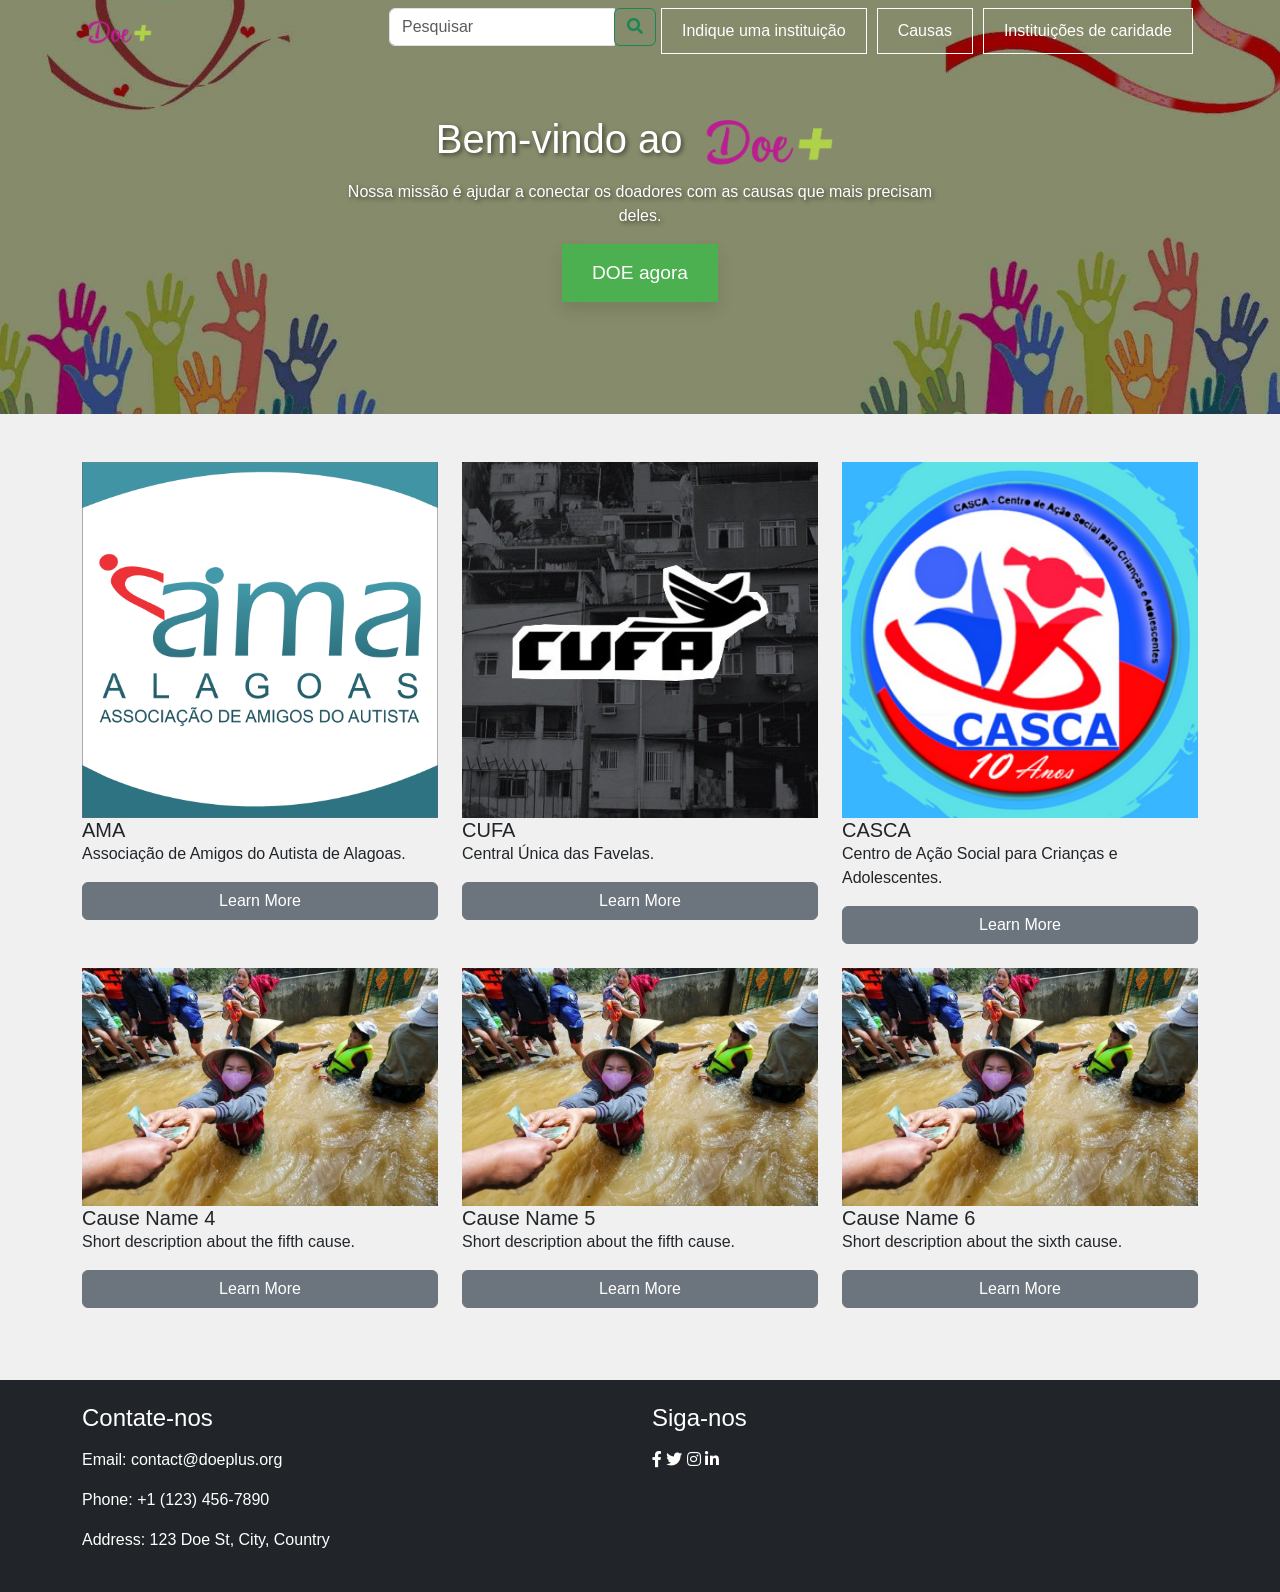
==== index.html @ ec22176f "changes navbar transparente, mudanças no ritmo que o site segue." ====
<!DOCTYPE html>
<html lang="en">
<head>
    <meta charset="UTF-8">
    <meta name="viewport" content="width=device-width, initial-scale=1.0">
    <title>Doe+</title>
    <link href="https://cdn.jsdelivr.net/npm/bootstrap@5.1.0/dist/css/bootstrap.min.css" rel="stylesheet">
    <link rel="stylesheet" href="https://cdnjs.cloudflare.com/ajax/libs/font-awesome/5.15.3/css/all.min.css">
    <link rel="stylesheet" href="styles/index.css">
</head>
<body>

<!-- Header and Navigation -->
<nav class="navbar navbar-expand-lg navbar-dark bg-dark">
    <div class="container">
        <a class="navbar-brand" href="index.html">
            <img src="media/logo.png" alt="Doe+ Logo" height="30">
        </a>
	   <div class="d-flex">
            <form class="form-inline my-2 my-lg-0" action="{% url 'search' %}" method="GET">
                <div class="input-group">
                    <input class="form-control" type="search" name="q" placeholder="Pesquisar" aria-label="Pesquisar">
                    <div class="input-group-append">
                        <button class="btn btn-outline-success" type="submit">
                            <i class="fas fa-search"></i> 
                        </button>
                    </div>
                </div>
            </form>

            <a class="nav-btn" href="indicacao.html">Indique uma instituição</a>
            <a class="nav-btn" href="causa - social.html">Causas</a>
            <a class="nav-btn" href="insituicoes.html">Instituições de caridade</a>
        </div>
    </div>
</nav>

<!-- Banner Section -->
<div class="banner container-fluid">
    <div class="row h-100 align-items-center">
        <div class="col-lg-6 mx-auto text-center">
            <h1>Bem-vindo ao <img src="media/logo.png" alt="Doe+ Logo" height="60"></h1>
            <p>Nossa missão é ajudar a conectar os doadores com as causas que mais precisam deles.</p>
            <button onclick="window.location.href='formulario.html'" class="donate-btn">DOE agora</button>
        </div>
    </div>
</div>

<!-- Causes Section -->
<div class="container my-5">
    <div class="row">
        <!-- First Row of Cards -->

        <!-- First Card -->
        <div class="col-lg-4 mb-4">
            <div class="card-img-top">
                <img src="logo - instituições/AMA_Logo.png" class="card-img-top" alt="Cause Image 1">
                <div class="card-body card-description">
                    <h5 class="card-title">AMA</h5>
                    <p class="card-text">Associação de Amigos do Autista de Alagoas.</p>
                    <a href="AMA.html" class="btn btn-secondary">Learn More</a>
                </div>
            </div>
        </div>
        

        <!-- Second Card -->
        <div class="col-lg-4 mb-4">
            <div class="card-img-top">
                <img src="logo - instituições/CUFA_Logo(2).jpg" class="card-img-top" alt="Logo Central Única das Favelas">
                <div class="card-body card-description">
                    <h5 class="card-title">CUFA</h5>
                    <p class="card-text"> 
                        Central Única das Favelas.
                    </p>
                    <a href="CUFA.html" class="btn btn-secondary">Learn More</a>
                </div>
            </div>
        </div>

        <!-- Third Card -->
        <div class="col-lg-4 mb-4">
            <div class="card-img-top">
                <img src="logo - instituições/CASCA_logo.png" class="card-img-top" alt="Cause Image 3">
                <div class="card-body card-description">
                    <h5 class="card-title">CASCA</h5>
                    <p class="card-text">
                        Centro de Ação Social para Crianças e Adolescentes.
                    </p>
                    <a href="CASCA.html" class="btn btn-secondary">Learn More</a>
                </div>
            </div>
        </div>

        <!-- Second Row of Cards -->

        <!-- Fourth Card -->
        <div class="col-lg-4 mb-4">
            <div class="card-img-top">
                <img src="media/cause.jpg" class="card-img-top" alt="Cause Image 4">
                <div class="card-body card-description">
                    <h5 class="card-title">Cause Name 4</h5>
                    <p class="card-text">Short description about the fifth cause.</p>
                    <a href="AMA" class="btn btn-secondary">Learn More</a>
                </div>
            </div>
        </div>

        <!-- Fifth Card -->
        <div class="col-lg-4 mb-4">
            <div class="card-img-top">
                <img src="media/cause.jpg" class="card-img-top" alt="Cause Image 5">
                <div class="card-body card-description">
                    <h5 class="card-title">Cause Name 5</h5>
                    <p class="card-text">Short description about the fifth cause.</p>
                    <a href="#" class="btn btn-secondary">Learn More</a>
                </div>
            </div>
        </div>

        <!-- Sixth Card -->
        <div class="col-lg-4 mb-4">
            <div class="card-img-top">
                <img src="media/cause.jpg" class="card-img-top" alt="Cause Image 6">
                <div class="card-body card-description">
                    <h5 class="card-title">Cause Name 6</h5>
                    <p class="card-text">Short description about the sixth cause.</p>
                    <a href="#" class="btn btn-secondary">Learn More</a>
                </div>
            </div>
        </div>

    </div>
</div>
<footer class="footer bg-dark text-white py-4">
    <div class="container">
        <div class="row">
            <!-- Contact Info -->
            <div class="col-md-6">
                <h4>Contate-nos</h4>
                <p>Email: contact@doeplus.org</p>
                <p>Phone: +1 (123) 456-7890</p>
                <p>Address: 123 Doe St, City, Country</p>
            </div>

            <!-- Social Media Links -->
            <div class="col-md-6">
                <h4>Siga-nos</h4>
                <a href="#" class="text-white mr-3"><i class="fab fa-facebook-f"></i></a>
                <a href="#" class="text-white mr-3"><i class="fab fa-twitter"></i></a>
                <a href="#" class="text-white mr-3"><i class="fab fa-instagram"></i></a>
                <a href="#" class="text-white"><i class="fab fa-linkedin-in"></i></a>
            </div>
        </div>
    </div>
</footer>
<script src="https://cdn.jsdelivr.net/npm/bootstrap@5.1.0/dist/js/bootstrap.bundle.min.js"></script>
</body>
</html>
---- styles/index.css ----
body {
    font-family: 'Arial', sans-serif;
    margin: 0;
    padding: 0;
    padding - top: 80px ; 
    background-color: #f0f0f0;
}
.navbar {
    position: fixed;
    width: 100%;
    z-index: 1000;
    background-color: transparent !important;
    transition: background-color 0.5s ease;
    margin-bottom: 0px;
}
.navbar.scrolled {
    background-color: rgba(0, 0, 0, 0.7) !important;
}

/* Estilização do formulário de pesquisa */
.custom-search-form {
    display: flex;
    align-items: center;
    margin-right: 15px; /* Espaço à direita para ajustar a posição na barra de navegação */
}
.custom-search-input {
    /* Estilo para o campo de entrada de pesquisa */
    width: 200px; /* Largura personalizada */
    padding: 10px; /* Espaçamento interno personalizado */
    border: 1px solid #ccc; /* Borda personalizada */
    border-radius: 5px 0 0 5px; /* Cantos arredondados no lado esquerdo */
}
.custom-search-button {
    /* Estilo para o botão de pesquisa */
    background-color: #007bff; /* Cor de fundo personalizada */
    color: white; /* Cor do texto personalizada */
    border: none;
    border-radius: 0 5px 5px 0; /* Cantos arredondados no lado direito */
    padding: 10px 15px; /* Espaçamento interno personalizado */
    cursor: pointer;
}
/* Ícone de pesquisa */
.custom-search-button i {
    margin-right: 5px; /* Espaço à direita do ícone */
}

.banner {
    background: url('../media/banner2.jpg') no-repeat center center;
    background-size: cover;
    height: 46vh;
    color: white;
    text-shadow: 2px 2px 4px rgba(0, 0, 0, 0.5);
    position: relative; /* Adicione isso para ajustar o posicionamento do banner */
    z-index: 0; /* Certifique-se de que o banner esteja por trás da navbar */
}

/* Aplique margem superior negativa para que o banner fique sob a barra de navegação */

.nav-btn {
    color: white;
    padding: 10px 20px;
    margin: 0 5px;
    border: 1px solid white;
    text-decoration: none;
    transition: 0.3s;
}
.nav-btn:hover {
    background-color: white;
    color: black;
}

.card {
    height: 470px; /* or whatever height you want */
    display: flex;
    flex-direction: column;
}
.card-body {
    flex: 1; 
    display: flex;
    flex-direction: column;
    justify-content: space-between; /* This will ensure that content inside doesn't get squashed and remains spaced out */
}
.card-description {
    max-height: 150px; /* Altura máxima para a descrição */
    overflow: hidden; /* Oculta o texto que ultrapassar a altura máxima */
}

.card {
    box-shadow: 0 4px 8px 0 rgba(0, 0, 0, 0.2);
    transition: 0.3s;
}
.card:hover {
    box-shadow: 0 8px 16px 0 rgba(0, 0, 0, 0.4);
}
.card-img-top{
    max-width: 100%; 
    height: auto;
}

.donate-btn {
    /*background-color: #f44336;*/  /* red */
    background-color: #4CAF50;	/* green */
    /*background-color: #007BFF;*/ /* blue */
    /*background-color: #FFC107;*/ /* yellow */
    /*background-color: #9C27B0;*/ /* purple */
    color: white;
    padding: 15px 30px;  /* Slightly bigger than other buttons */
    font-size: 1.2rem;  /* Bigger font size */
    border: none;
    box-shadow: 0 8px 15px rgba(0, 0, 0, 0.1);  /* subtle shadow to give depth */
    transition: all 0.3s;  /* smooth transition for hover effects */
}

.donate-btn:hover {
    /*background-color: #d32f2f;*/  /* red */
    background-color: #087f23; /* green */
    /*background-color: #0056b3;*/ /* blue */
    /*background-color: #b28704;*/ /* yellow */
    /*background-color: #6a007c;*/ /* purle */
    transform: scale(1.05);  /* slightly enlarge the button */
    box-shadow: 0 12px 20px rgba(0, 0, 0, 0.2);  /* increased shadow on hover for more depth */
}

.donate-btn:focus {
    outline: none;
}

.footer {
    position: relative;
    width: 100%;
    bottom: 0;
}

.footer h4 {
    font-size: 1.5rem;
    margin-bottom: 1rem;
}

.footer a:hover {
    text-decoration: none;
    opacity: 0.7;
}
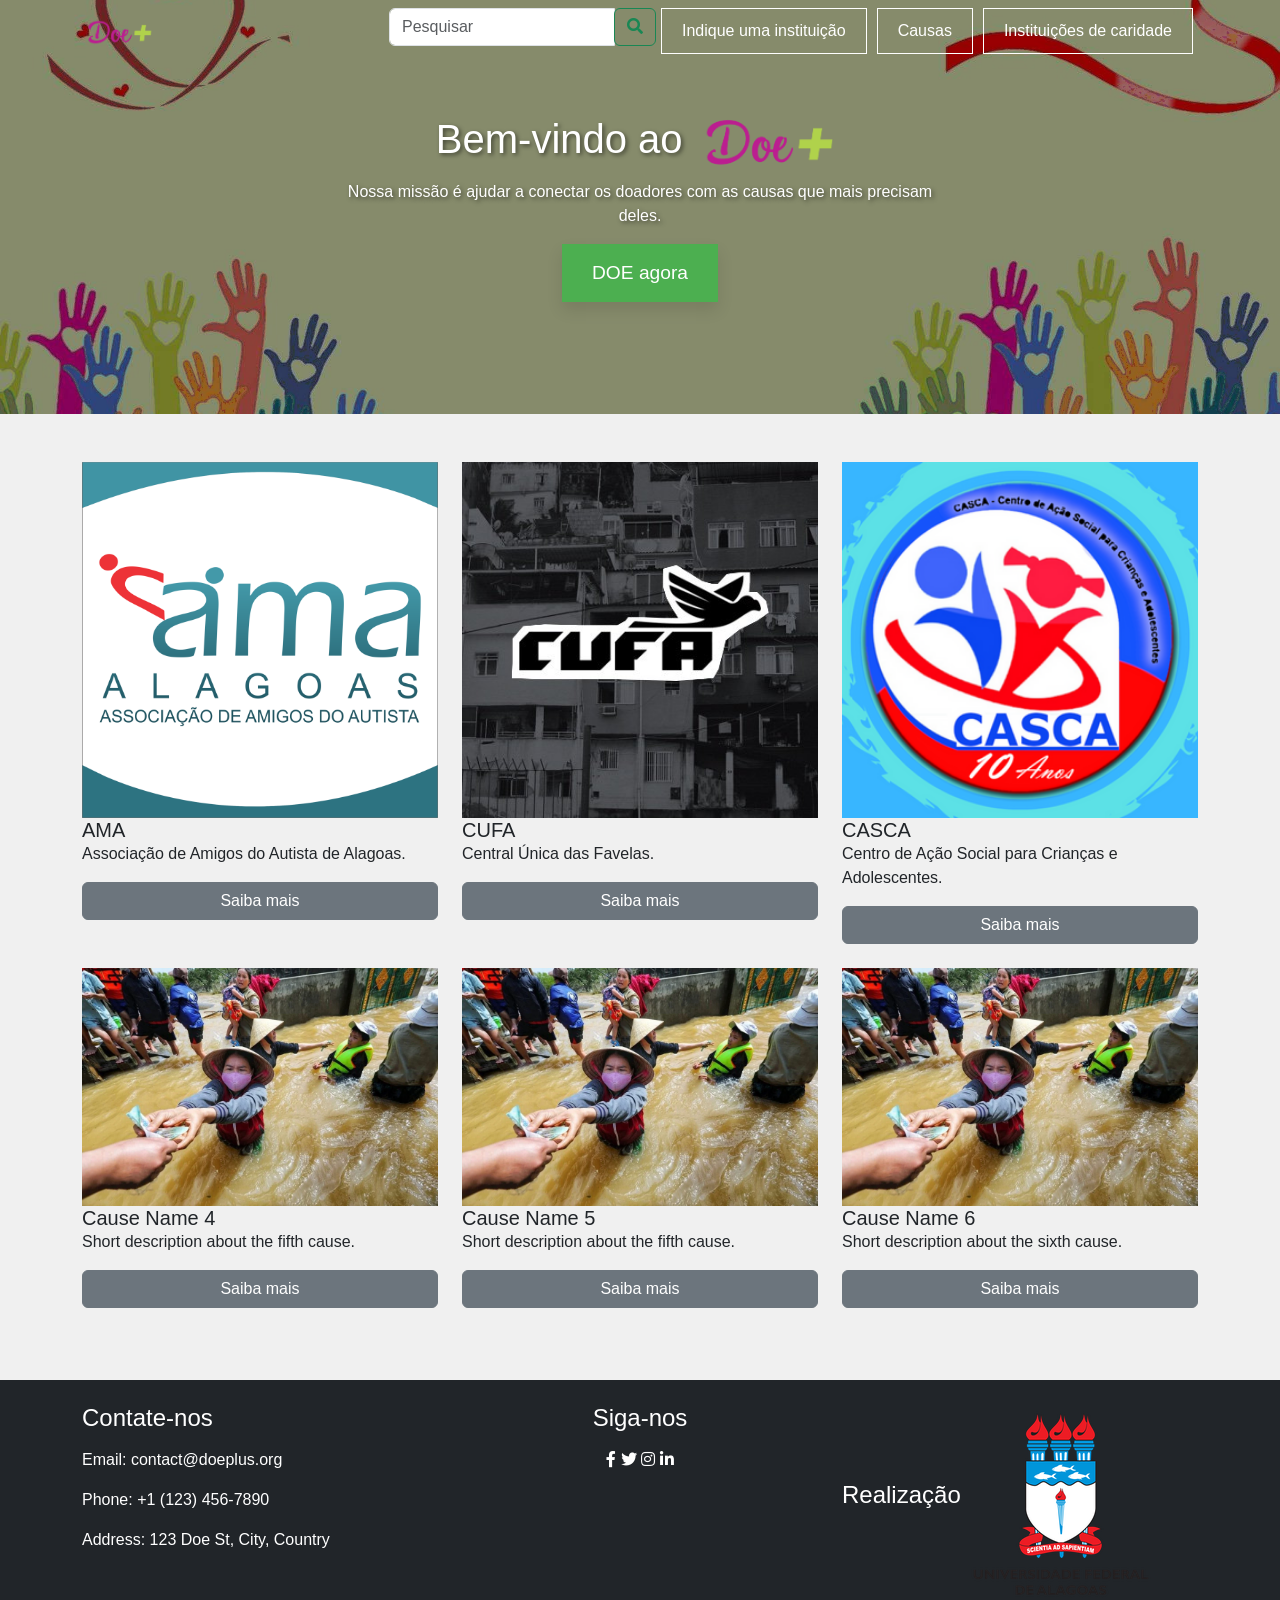
==== commit 80c86007: "add Instituição que corrobora para a crença das doações adicionadas. Footer adicionado em todas as p" ====
--- a/index.html
+++ b/index.html
@@ -5,8 +5,8 @@
     <meta name="viewport" content="width=device-width, initial-scale=1.0">
     <title>Doe+</title>
     <link href="https://cdn.jsdelivr.net/npm/bootstrap@5.1.0/dist/css/bootstrap.min.css" rel="stylesheet">
-    <link rel="stylesheet" href="https://cdnjs.cloudflare.com/ajax/libs/font-awesome/5.15.3/css/all.min.css">
-    <link rel="stylesheet" href="styles/index.css">
+    <link href="https://cdnjs.cloudflare.com/ajax/libs/font-awesome/5.15.3/css/all.min.css" rel="stylesheet" >
+    <link href="styles/index.css" rel="stylesheet">
 </head>
 <body>
 
@@ -54,11 +54,11 @@
         <!-- First Card -->
         <div class="col-lg-4 mb-4">
             <div class="card-img-top">
-                <img src="logo - instituições/AMA_Logo.png" class="card-img-top" alt="Cause Image 1">
+                <img src="logo - instituições/AMA_Logo.png" class="card-img-top" alt="Logo Associação de Amigos do Autista de Alagoas">
                 <div class="card-body card-description">
                     <h5 class="card-title">AMA</h5>
                     <p class="card-text">Associação de Amigos do Autista de Alagoas.</p>
-                    <a href="AMA.html" class="btn btn-secondary">Learn More</a>
+                    <a href="AMA.html" class="btn btn-secondary">Saiba mais</a>
                 </div>
             </div>
         </div>
@@ -73,7 +73,7 @@
                     <p class="card-text"> 
                         Central Única das Favelas.
                     </p>
-                    <a href="CUFA.html" class="btn btn-secondary">Learn More</a>
+                    <a href="CUFA.html" class="btn btn-secondary">Saiba mais</a>
                 </div>
             </div>
         </div>
@@ -81,13 +81,13 @@
         <!-- Third Card -->
         <div class="col-lg-4 mb-4">
             <div class="card-img-top">
-                <img src="logo - instituições/CASCA_logo.png" class="card-img-top" alt="Cause Image 3">
+                <img src="logo - instituições/CASCA_logo.png" class="card-img-top" alt="Logo do projeto social CASCA ">
                 <div class="card-body card-description">
                     <h5 class="card-title">CASCA</h5>
                     <p class="card-text">
                         Centro de Ação Social para Crianças e Adolescentes.
                     </p>
-                    <a href="CASCA.html" class="btn btn-secondary">Learn More</a>
+                    <a href="CASCA.html" class="btn btn-secondary">Saiba mais</a>
                 </div>
             </div>
         </div>
@@ -101,7 +101,7 @@
                 <div class="card-body card-description">
                     <h5 class="card-title">Cause Name 4</h5>
                     <p class="card-text">Short description about the fifth cause.</p>
-                    <a href="AMA" class="btn btn-secondary">Learn More</a>
+                    <a href="AMA" class="btn btn-secondary">Saiba mais</a>
                 </div>
             </div>
         </div>
@@ -113,7 +113,7 @@
                 <div class="card-body card-description">
                     <h5 class="card-title">Cause Name 5</h5>
                     <p class="card-text">Short description about the fifth cause.</p>
-                    <a href="#" class="btn btn-secondary">Learn More</a>
+                    <a href="#" class="btn btn-secondary">Saiba mais</a>
                 </div>
             </div>
         </div>
@@ -125,7 +125,7 @@
                 <div class="card-body card-description">
                     <h5 class="card-title">Cause Name 6</h5>
                     <p class="card-text">Short description about the sixth cause.</p>
-                    <a href="#" class="btn btn-secondary">Learn More</a>
+                    <a href="#" class="btn btn-secondary">Saiba mais</a>
                 </div>
             </div>
         </div>
@@ -136,7 +136,7 @@
     <div class="container">
         <div class="row">
             <!-- Contact Info -->
-            <div class="col-md-6">
+            <div class="col-md-4">
                 <h4>Contate-nos</h4>
                 <p>Email: contact@doeplus.org</p>
                 <p>Phone: +1 (123) 456-7890</p>
@@ -144,14 +144,20 @@
             </div>
 
             <!-- Social Media Links -->
-            <div class="col-md-6">
+            <div class="col-md-4 text-center">
                 <h4>Siga-nos</h4>
                 <a href="#" class="text-white mr-3"><i class="fab fa-facebook-f"></i></a>
                 <a href="#" class="text-white mr-3"><i class="fab fa-twitter"></i></a>
                 <a href="#" class="text-white mr-3"><i class="fab fa-instagram"></i></a>
                 <a href="#" class="text-white"><i class="fab fa-linkedin-in"></i></a>
             </div>
-        </div>
+            <div class="col-md-2 d-flex align-items-center">
+                <h4>Realização</h4>
+                <a href="https://ufal.br/" target="_blank" class="d-flex align-items-center">
+                    <img src="logo - instituições/logo - ufal.png" alt="Logo Confidencialidade">
+                </a>
+            </div>        
+        </div>  
     </div>
 </footer>
 <script src="https://cdn.jsdelivr.net/npm/bootstrap@5.1.0/dist/js/bootstrap.bundle.min.js"></script>
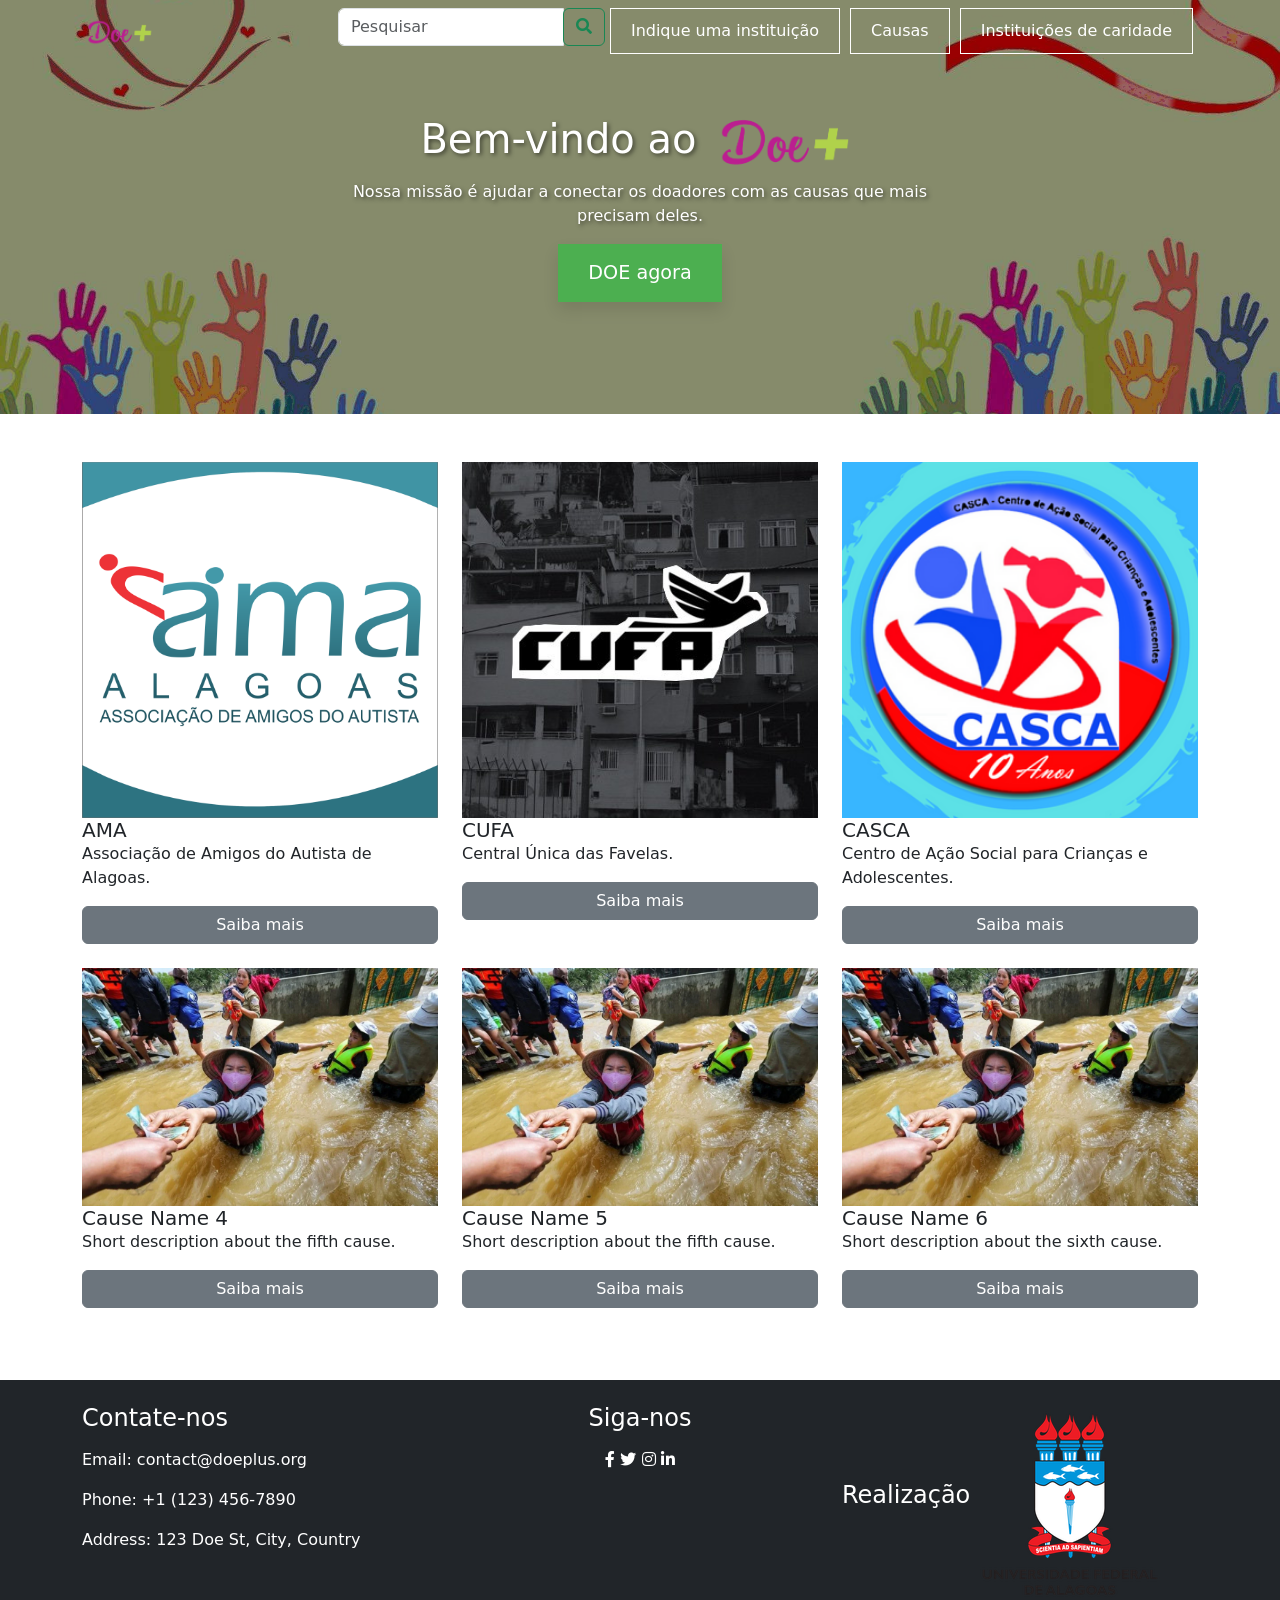
==== commit a2dc1a35: "Organização dos arquivos Realizei alterações em todo o corpo do projeto, garantindo uma visualização" ====
--- a/index.html
+++ b/index.html
@@ -1,166 +1,172 @@
 <!DOCTYPE html>
 <html lang="en">
+
 <head>
     <meta charset="UTF-8">
     <meta name="viewport" content="width=device-width, initial-scale=1.0">
     <title>Doe+</title>
     <link href="https://cdn.jsdelivr.net/npm/bootstrap@5.1.0/dist/css/bootstrap.min.css" rel="stylesheet">
-    <link href="https://cdnjs.cloudflare.com/ajax/libs/font-awesome/5.15.3/css/all.min.css" rel="stylesheet" >
+    <link href="https://cdnjs.cloudflare.com/ajax/libs/font-awesome/5.15.3/css/all.min.css" rel="stylesheet">
     <link href="styles/index.css" rel="stylesheet">
 </head>
+
 <body>
 
-<!-- Header and Navigation -->
-<nav class="navbar navbar-expand-lg navbar-dark bg-dark">
-    <div class="container">
-        <a class="navbar-brand" href="index.html">
-            <img src="media/logo.png" alt="Doe+ Logo" height="30">
-        </a>
-	   <div class="d-flex">
-            <form class="form-inline my-2 my-lg-0" action="{% url 'search' %}" method="GET">
-                <div class="input-group">
-                    <input class="form-control" type="search" name="q" placeholder="Pesquisar" aria-label="Pesquisar">
-                    <div class="input-group-append">
-                        <button class="btn btn-outline-success" type="submit">
-                            <i class="fas fa-search"></i> 
-                        </button>
+    <!-- Header and Navigation -->
+    <nav class="navbar navbar-expand-lg navbar-dark bg-dark">
+        <div class="container">
+            <a class="navbar-brand" href="index.html">
+                <img src="media/logo.png" alt="Doe+ Logo" height="30">
+            </a>
+            <div class="d-flex">
+                <form class="form-inline my-2 my-lg-0" action="{% url 'search' %}" method="GET">
+                    <div class="input-group">
+                        <input class="form-control" type="search" name="q" placeholder="Pesquisar"
+                            aria-label="Pesquisar">
+                        <div class="input-group-append">
+                            <button class="btn btn-outline-success" type="submit">
+                                <i class="fas fa-search"></i>
+                            </button>
+                        </div>
+                    </div>
+                </form>
+
+                <a class="nav-btn" href="indicacao.html">Indique uma instituição</a>
+                <a class="nav-btn" href="causa - social.html">Causas</a>
+                <a class="nav-btn" href="insituicoes.html">Instituições de caridade</a>
+            </div>
+        </div>
+    </nav>
+
+    <!-- Banner Section -->
+    <div class="banner container-fluid">
+        <div class="row h-100 align-items-center">
+            <div class="col-lg-6 mx-auto text-center">
+                <h1>Bem-vindo ao <img src="media/logo.png" alt="Doe+ Logo" height="60"></h1>
+                <p>Nossa missão é ajudar a conectar os doadores com as causas que mais precisam deles.</p>
+                <button onclick="window.location.href='formulario.html'" class="donate-btn">DOE agora</button>
+            </div>
+        </div>
+    </div>
+
+    <!-- Causes Section -->
+    <div class="container my-5">
+        <div class="row">
+            <!-- First Row of Cards -->
+
+            <!-- First Card -->
+            <div class="col-lg-4 mb-4">
+                <div class="card-img-top">
+                    <img src="logo - instituições/AMA_Logo.png" class="card-img-top"
+                        alt="Logo Associação de Amigos do Autista de Alagoas">
+                    <div class="card-body card-description">
+                        <h5 class="card-title">AMA</h5>
+                        <p class="card-text">Associação de Amigos do Autista de Alagoas.</p>
+                        <a href="AMA.html" class="btn btn-secondary">Saiba mais</a>
                     </div>
                 </div>
-            </form>
+            </div>
 
-            <a class="nav-btn" href="indicacao.html">Indique uma instituição</a>
-            <a class="nav-btn" href="causa - social.html">Causas</a>
-            <a class="nav-btn" href="insituicoes.html">Instituições de caridade</a>
+
+            <!-- Second Card -->
+            <div class="col-lg-4 mb-4">
+                <div class="card-img-top">
+                    <img src="logo - instituições/CUFA_Logo(2).jpg" class="card-img-top"
+                        alt="Logo Central Única das Favelas">
+                    <div class="card-body card-description">
+                        <h5 class="card-title">CUFA</h5>
+                        <p class="card-text">
+                            Central Única das Favelas.
+                        </p>
+                        <a href="CUFA.html" class="btn btn-secondary">Saiba mais</a>
+                    </div>
+                </div>
+            </div>
+
+            <!-- Third Card -->
+            <div class="col-lg-4 mb-4">
+                <div class="card-img-top">
+                    <img src="logo - instituições/CASCA_logo.png" class="card-img-top"
+                        alt="Logo do projeto social CASCA ">
+                    <div class="card-body card-description">
+                        <h5 class="card-title">CASCA</h5>
+                        <p class="card-text">
+                            Centro de Ação Social para Crianças e Adolescentes.
+                        </p>
+                        <a href="CASCA.html" class="btn btn-secondary">Saiba mais</a>
+                    </div>
+                </div>
+            </div>
+
+            <!-- Second Row of Cards -->
+
+            <!-- Fourth Card -->
+            <div class="col-lg-4 mb-4">
+                <div class="card-img-top">
+                    <img src="media/cause.jpg" class="card-img-top" alt="Cause Image 4">
+                    <div class="card-body card-description">
+                        <h5 class="card-title">Cause Name 4</h5>
+                        <p class="card-text">Short description about the fifth cause.</p>
+                        <a href="AMA" class="btn btn-secondary">Saiba mais</a>
+                    </div>
+                </div>
+            </div>
+
+            <!-- Fifth Card -->
+            <div class="col-lg-4 mb-4">
+                <div class="card-img-top">
+                    <img src="media/cause.jpg" class="card-img-top" alt="Cause Image 5">
+                    <div class="card-body card-description">
+                        <h5 class="card-title">Cause Name 5</h5>
+                        <p class="card-text">Short description about the fifth cause.</p>
+                        <a href="#" class="btn btn-secondary">Saiba mais</a>
+                    </div>
+                </div>
+            </div>
+
+            <!-- Sixth Card -->
+            <div class="col-lg-4 mb-4">
+                <div class="card-img-top">
+                    <img src="media/cause.jpg" class="card-img-top" alt="Cause Image 6">
+                    <div class="card-body card-description">
+                        <h5 class="card-title">Cause Name 6</h5>
+                        <p class="card-text">Short description about the sixth cause.</p>
+                        <a href="#" class="btn btn-secondary">Saiba mais</a>
+                    </div>
+                </div>
+            </div>
+
         </div>
     </div>
-</nav>
+    <footer class="footer bg-dark text-white py-4">
+        <div class="container">
+            <div class="row">
+                <!-- Contact Info -->
+                <div class="col-md-4">
+                    <h4>Contate-nos</h4>
+                    <p>Email: contact@doeplus.org</p>
+                    <p>Phone: +1 (123) 456-7890</p>
+                    <p>Address: 123 Doe St, City, Country</p>
+                </div>
 
-<!-- Banner Section -->
-<div class="banner container-fluid">
-    <div class="row h-100 align-items-center">
-        <div class="col-lg-6 mx-auto text-center">
-            <h1>Bem-vindo ao <img src="media/logo.png" alt="Doe+ Logo" height="60"></h1>
-            <p>Nossa missão é ajudar a conectar os doadores com as causas que mais precisam deles.</p>
-            <button onclick="window.location.href='formulario.html'" class="donate-btn">DOE agora</button>
-        </div>
-    </div>
-</div>
-
-<!-- Causes Section -->
-<div class="container my-5">
-    <div class="row">
-        <!-- First Row of Cards -->
-
-        <!-- First Card -->
-        <div class="col-lg-4 mb-4">
-            <div class="card-img-top">
-                <img src="logo - instituições/AMA_Logo.png" class="card-img-top" alt="Logo Associação de Amigos do Autista de Alagoas">
-                <div class="card-body card-description">
-                    <h5 class="card-title">AMA</h5>
-                    <p class="card-text">Associação de Amigos do Autista de Alagoas.</p>
-                    <a href="AMA.html" class="btn btn-secondary">Saiba mais</a>
+                <!-- Social Media Links -->
+                <div class="col-md-4 text-center">
+                    <h4>Siga-nos</h4>
+                    <a href="#" class="text-white mr-3"><i class="fab fa-facebook-f"></i></a>
+                    <a href="#" class="text-white mr-3"><i class="fab fa-twitter"></i></a>
+                    <a href="#" class="text-white mr-3"><i class="fab fa-instagram"></i></a>
+                    <a href="#" class="text-white"><i class="fab fa-linkedin-in"></i></a>
+                </div>
+                <div class="col-md-2 d-flex align-items-center">
+                    <h4>Realização</h4>
+                    <a href="https://ufal.br/" target="_blank" class="d-flex align-items-center">
+                        <img src="logo - instituições/logo - ufal.png" alt="Logo Confidencialidade">
+                    </a>
                 </div>
             </div>
         </div>
-        
+    </footer>
+    <script src="https://cdn.jsdelivr.net/npm/bootstrap@5.1.0/dist/js/bootstrap.bundle.min.js"></script>
+</body>
 
-        <!-- Second Card -->
-        <div class="col-lg-4 mb-4">
-            <div class="card-img-top">
-                <img src="logo - instituições/CUFA_Logo(2).jpg" class="card-img-top" alt="Logo Central Única das Favelas">
-                <div class="card-body card-description">
-                    <h5 class="card-title">CUFA</h5>
-                    <p class="card-text"> 
-                        Central Única das Favelas.
-                    </p>
-                    <a href="CUFA.html" class="btn btn-secondary">Saiba mais</a>
-                </div>
-            </div>
-        </div>
-
-        <!-- Third Card -->
-        <div class="col-lg-4 mb-4">
-            <div class="card-img-top">
-                <img src="logo - instituições/CASCA_logo.png" class="card-img-top" alt="Logo do projeto social CASCA ">
-                <div class="card-body card-description">
-                    <h5 class="card-title">CASCA</h5>
-                    <p class="card-text">
-                        Centro de Ação Social para Crianças e Adolescentes.
-                    </p>
-                    <a href="CASCA.html" class="btn btn-secondary">Saiba mais</a>
-                </div>
-            </div>
-        </div>
-
-        <!-- Second Row of Cards -->
-
-        <!-- Fourth Card -->
-        <div class="col-lg-4 mb-4">
-            <div class="card-img-top">
-                <img src="media/cause.jpg" class="card-img-top" alt="Cause Image 4">
-                <div class="card-body card-description">
-                    <h5 class="card-title">Cause Name 4</h5>
-                    <p class="card-text">Short description about the fifth cause.</p>
-                    <a href="AMA" class="btn btn-secondary">Saiba mais</a>
-                </div>
-            </div>
-        </div>
-
-        <!-- Fifth Card -->
-        <div class="col-lg-4 mb-4">
-            <div class="card-img-top">
-                <img src="media/cause.jpg" class="card-img-top" alt="Cause Image 5">
-                <div class="card-body card-description">
-                    <h5 class="card-title">Cause Name 5</h5>
-                    <p class="card-text">Short description about the fifth cause.</p>
-                    <a href="#" class="btn btn-secondary">Saiba mais</a>
-                </div>
-            </div>
-        </div>
-
-        <!-- Sixth Card -->
-        <div class="col-lg-4 mb-4">
-            <div class="card-img-top">
-                <img src="media/cause.jpg" class="card-img-top" alt="Cause Image 6">
-                <div class="card-body card-description">
-                    <h5 class="card-title">Cause Name 6</h5>
-                    <p class="card-text">Short description about the sixth cause.</p>
-                    <a href="#" class="btn btn-secondary">Saiba mais</a>
-                </div>
-            </div>
-        </div>
-
-    </div>
-</div>
-<footer class="footer bg-dark text-white py-4">
-    <div class="container">
-        <div class="row">
-            <!-- Contact Info -->
-            <div class="col-md-4">
-                <h4>Contate-nos</h4>
-                <p>Email: contact@doeplus.org</p>
-                <p>Phone: +1 (123) 456-7890</p>
-                <p>Address: 123 Doe St, City, Country</p>
-            </div>
-
-            <!-- Social Media Links -->
-            <div class="col-md-4 text-center">
-                <h4>Siga-nos</h4>
-                <a href="#" class="text-white mr-3"><i class="fab fa-facebook-f"></i></a>
-                <a href="#" class="text-white mr-3"><i class="fab fa-twitter"></i></a>
-                <a href="#" class="text-white mr-3"><i class="fab fa-instagram"></i></a>
-                <a href="#" class="text-white"><i class="fab fa-linkedin-in"></i></a>
-            </div>
-            <div class="col-md-2 d-flex align-items-center">
-                <h4>Realização</h4>
-                <a href="https://ufal.br/" target="_blank" class="d-flex align-items-center">
-                    <img src="logo - instituições/logo - ufal.png" alt="Logo Confidencialidade">
-                </a>
-            </div>        
-        </div>  
-    </div>
-</footer>
-<script src="https://cdn.jsdelivr.net/npm/bootstrap@5.1.0/dist/js/bootstrap.bundle.min.js"></script>
-</body>
-</html>
-
+</html>
--- a/styles/index.css
+++ b/styles/index.css
@@ -1,10 +1,11 @@
-body {
+.body {
     font-family: 'Arial', sans-serif;
     margin: 0;
     padding: 0;
-    padding - top: 80px ; 
+    padding-top: 80px;
     background-color: #f0f0f0;
 }
+
 .navbar {
     position: fixed;
     width: 100%;
@@ -13,6 +14,7 @@
     transition: background-color 0.5s ease;
     margin-bottom: 0px;
 }
+
 .navbar.scrolled {
     background-color: rgba(0, 0, 0, 0.7) !important;
 }
@@ -21,27 +23,40 @@
 .custom-search-form {
     display: flex;
     align-items: center;
-    margin-right: 15px; /* Espaço à direita para ajustar a posição na barra de navegação */
+    margin-right: 15px;
+    /* Espaço à direita para ajustar a posição na barra de navegação */
 }
+
 .custom-search-input {
     /* Estilo para o campo de entrada de pesquisa */
-    width: 200px; /* Largura personalizada */
-    padding: 10px; /* Espaçamento interno personalizado */
-    border: 1px solid #ccc; /* Borda personalizada */
-    border-radius: 5px 0 0 5px; /* Cantos arredondados no lado esquerdo */
+    width: 200px;
+    /* Largura personalizada */
+    padding: 10px;
+    /* Espaçamento interno personalizado */
+    border: 1px solid #ccc;
+    /* Borda personalizada */
+    border-radius: 5px 0 0 5px;
+    /* Cantos arredondados no lado esquerdo */
 }
+
 .custom-search-button {
     /* Estilo para o botão de pesquisa */
-    background-color: #007bff; /* Cor de fundo personalizada */
-    color: white; /* Cor do texto personalizada */
+    background-color: #007bff;
+    /* Cor de fundo personalizada */
+    color: white;
+    /* Cor do texto personalizada */
     border: none;
-    border-radius: 0 5px 5px 0; /* Cantos arredondados no lado direito */
-    padding: 10px 15px; /* Espaçamento interno personalizado */
+    border-radius: 0 5px 5px 0;
+    /* Cantos arredondados no lado direito */
+    padding: 10px 15px;
+    /* Espaçamento interno personalizado */
     cursor: pointer;
 }
+
 /* Ícone de pesquisa */
 .custom-search-button i {
-    margin-right: 5px; /* Espaço à direita do ícone */
+    margin-right: 5px;
+    /* Espaço à direita do ícone */
 }
 
 .banner {
@@ -50,8 +65,10 @@
     height: 46vh;
     color: white;
     text-shadow: 2px 2px 4px rgba(0, 0, 0, 0.5);
-    position: relative; /* Adicione isso para ajustar o posicionamento do banner */
-    z-index: 0; /* Certifique-se de que o banner esteja por trás da navbar */
+    position: relative;
+    /* Adicione isso para ajustar o posicionamento do banner */
+    z-index: 0;
+    /* Certifique-se de que o banner esteja por trás da navbar */
 }
 
 /* Aplique margem superior negativa para que o banner fique sob a barra de navegação */
@@ -64,61 +81,86 @@
     text-decoration: none;
     transition: 0.3s;
 }
+
 .nav-btn:hover {
     background-color: white;
     color: black;
 }
 
 .card {
-    height: 470px; /* or whatever height you want */
+    height: 470px;
+    /* or whatever height you want */
     display: flex;
     flex-direction: column;
 }
+
 .card-body {
-    flex: 1; 
+    flex: 1;
     display: flex;
     flex-direction: column;
-    justify-content: space-between; /* This will ensure that content inside doesn't get squashed and remains spaced out */
+    justify-content: space-between;
+    /* This will ensure that content inside doesn't get squashed and remains spaced out */
 }
+
 .card-description {
-    max-height: 150px; /* Altura máxima para a descrição */
-    overflow: hidden; /* Oculta o texto que ultrapassar a altura máxima */
+    max-height: 150px;
+    /* Altura máxima para a descrição */
+    overflow: hidden;
+    /* Oculta o texto que ultrapassar a altura máxima */
 }
 
 .card {
     box-shadow: 0 4px 8px 0 rgba(0, 0, 0, 0.2);
     transition: 0.3s;
 }
+
 .card:hover {
     box-shadow: 0 8px 16px 0 rgba(0, 0, 0, 0.4);
 }
-.card-img-top{
-    max-width: 100%; 
+
+.card-img-top {
+    max-width: 100%;
     height: auto;
 }
 
 .donate-btn {
-    /*background-color: #f44336;*/  /* red */
-    background-color: #4CAF50;	/* green */
-    /*background-color: #007BFF;*/ /* blue */
-    /*background-color: #FFC107;*/ /* yellow */
-    /*background-color: #9C27B0;*/ /* purple */
+    /*background-color: #f44336;*/
+    /* red */
+    background-color: #4CAF50;
+    /* green */
+    /*background-color: #007BFF;*/
+    /* blue */
+    /*background-color: #FFC107;*/
+    /* yellow */
+    /*background-color: #9C27B0;*/
+    /* purple */
     color: white;
-    padding: 15px 30px;  /* Slightly bigger than other buttons */
-    font-size: 1.2rem;  /* Bigger font size */
+    padding: 15px 30px;
+    /* Slightly bigger than other buttons */
+    font-size: 1.2rem;
+    /* Bigger font size */
     border: none;
-    box-shadow: 0 8px 15px rgba(0, 0, 0, 0.1);  /* subtle shadow to give depth */
-    transition: all 0.3s;  /* smooth transition for hover effects */
+    box-shadow: 0 8px 15px rgba(0, 0, 0, 0.1);
+    /* subtle shadow to give depth */
+    transition: all 0.3s;
+    /* smooth transition for hover effects */
 }
 
 .donate-btn:hover {
-    /*background-color: #d32f2f;*/  /* red */
-    background-color: #087f23; /* green */
-    /*background-color: #0056b3;*/ /* blue */
-    /*background-color: #b28704;*/ /* yellow */
-    /*background-color: #6a007c;*/ /* purle */
-    transform: scale(1.05);  /* slightly enlarge the button */
-    box-shadow: 0 12px 20px rgba(0, 0, 0, 0.2);  /* increased shadow on hover for more depth */
+    /*background-color: #d32f2f;*/
+    /* red */
+    background-color: #087f23;
+    /* green */
+    /*background-color: #0056b3;*/
+    /* blue */
+    /*background-color: #b28704;*/
+    /* yellow */
+    /*background-color: #6a007c;*/
+    /* purle */
+    transform: scale(1.05);
+    /* slightly enlarge the button */
+    box-shadow: 0 12px 20px rgba(0, 0, 0, 0.2);
+    /* increased shadow on hover for more depth */
 }
 
 .donate-btn:focus {
@@ -139,5 +181,4 @@
 .footer a:hover {
     text-decoration: none;
     opacity: 0.7;
-}
-
+}
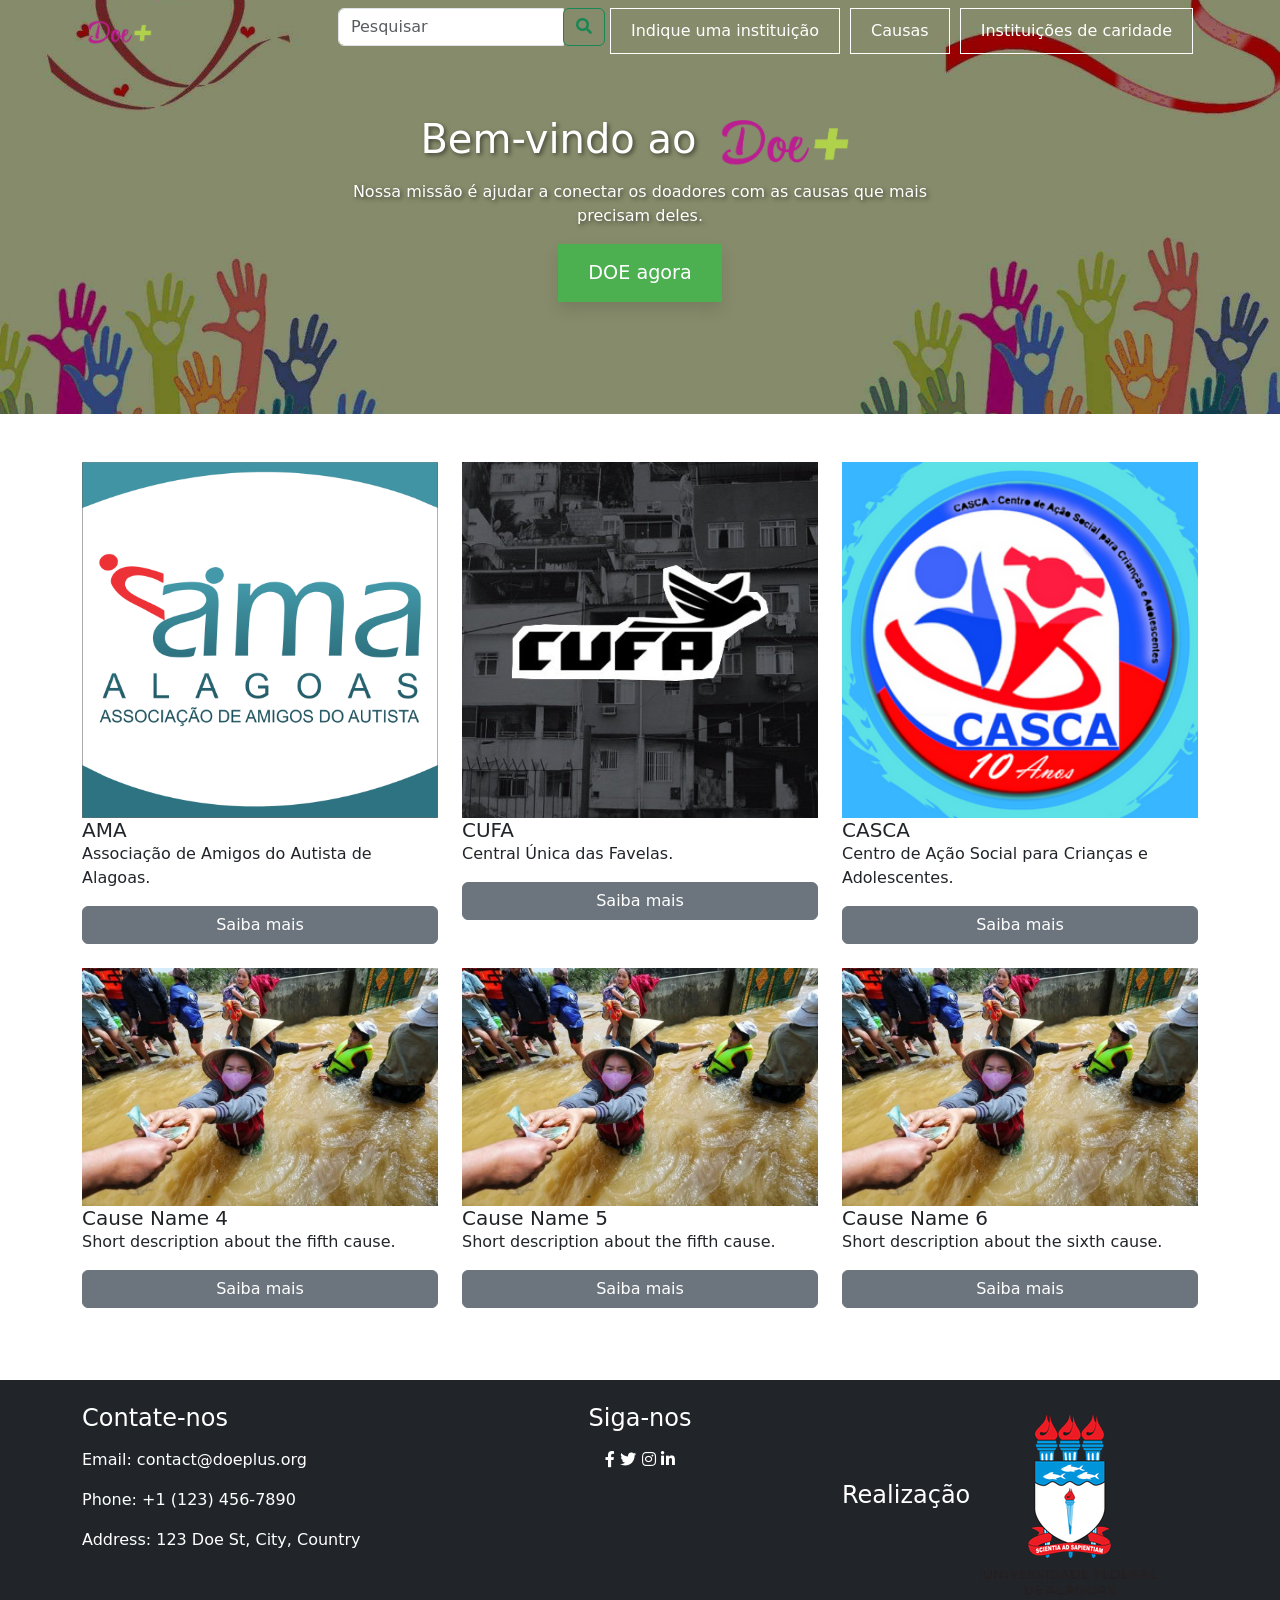
==== commit eb805d2d: "fix (try)" ====
--- a/index.html
+++ b/index.html
@@ -37,7 +37,26 @@
             </div>
         </div>
     </nav>
+    <script>
+        const navbar = document.querySelector('.navbar');
 
+        // Defina a altura em pixels a partir do topo da página onde a cor sólida será aplicada
+        const scrollThreshold = 10; // Substitua 200 pela altura desejada em pixels
+
+        // Adicione um evento de rolagem à página
+        window.addEventListener('scroll', function () {
+            // Verifique a posição vertical atual da página
+            const scrollPosition = window.scrollY;
+
+            // Se a posição vertical for maior que a altura do banner (scrollThreshold),
+            // aplique a classe bg-solid à navbar; caso contrário, remova-a
+            if (scrollPosition > scrollThreshold) {
+                navbar.classList.add('bg-solid');
+            } else {
+                navbar.classList.remove('bg-solid');
+            }
+        });
+    </script>
     <!-- Banner Section -->
     <div class="banner container-fluid">
         <div class="row h-100 align-items-center">
@@ -167,6 +186,7 @@
         </div>
     </footer>
     <script src="https://cdn.jsdelivr.net/npm/bootstrap@5.1.0/dist/js/bootstrap.bundle.min.js"></script>
+    </script>
 </body>
 
 </html>
--- a/styles/index.css
+++ b/styles/index.css
@@ -19,44 +19,39 @@
     background-color: rgba(0, 0, 0, 0.7) !important;
 }
 
-/* Estilização do formulário de pesquisa */
+.bg-solid {
+    background-color: #333; 
+}
+
+
 .custom-search-form {
     display: flex;
     align-items: center;
     margin-right: 15px;
-    /* Espaço à direita para ajustar a posição na barra de navegação */
+
 }
 
 .custom-search-input {
-    /* Estilo para o campo de entrada de pesquisa */
+
     width: 200px;
-    /* Largura personalizada */
     padding: 10px;
-    /* Espaçamento interno personalizado */
     border: 1px solid #ccc;
-    /* Borda personalizada */
     border-radius: 5px 0 0 5px;
-    /* Cantos arredondados no lado esquerdo */
 }
 
 .custom-search-button {
-    /* Estilo para o botão de pesquisa */
+
     background-color: #007bff;
-    /* Cor de fundo personalizada */
     color: white;
-    /* Cor do texto personalizada */
     border: none;
     border-radius: 0 5px 5px 0;
-    /* Cantos arredondados no lado direito */
     padding: 10px 15px;
-    /* Espaçamento interno personalizado */
     cursor: pointer;
 }
 
-/* Ícone de pesquisa */
 .custom-search-button i {
+
     margin-right: 5px;
-    /* Espaço à direita do ícone */
 }
 
 .banner {
@@ -66,12 +61,8 @@
     color: white;
     text-shadow: 2px 2px 4px rgba(0, 0, 0, 0.5);
     position: relative;
-    /* Adicione isso para ajustar o posicionamento do banner */
     z-index: 0;
-    /* Certifique-se de que o banner esteja por trás da navbar */
 }
-
-/* Aplique margem superior negativa para que o banner fique sob a barra de navegação */
 
 .nav-btn {
     color: white;
@@ -88,25 +79,24 @@
 }
 
 .card {
+
     height: 470px;
-    /* or whatever height you want */
     display: flex;
     flex-direction: column;
 }
 
 .card-body {
+
     flex: 1;
     display: flex;
     flex-direction: column;
     justify-content: space-between;
-    /* This will ensure that content inside doesn't get squashed and remains spaced out */
 }
 
 .card-description {
+
     max-height: 150px;
-    /* Altura máxima para a descrição */
     overflow: hidden;
-    /* Oculta o texto que ultrapassar a altura máxima */
 }
 
 .card {
@@ -136,14 +126,10 @@
     /* purple */
     color: white;
     padding: 15px 30px;
-    /* Slightly bigger than other buttons */
     font-size: 1.2rem;
-    /* Bigger font size */
     border: none;
     box-shadow: 0 8px 15px rgba(0, 0, 0, 0.1);
-    /* subtle shadow to give depth */
     transition: all 0.3s;
-    /* smooth transition for hover effects */
 }
 
 .donate-btn:hover {
@@ -160,7 +146,6 @@
     transform: scale(1.05);
     /* slightly enlarge the button */
     box-shadow: 0 12px 20px rgba(0, 0, 0, 0.2);
-    /* increased shadow on hover for more depth */
 }
 
 .donate-btn:focus {
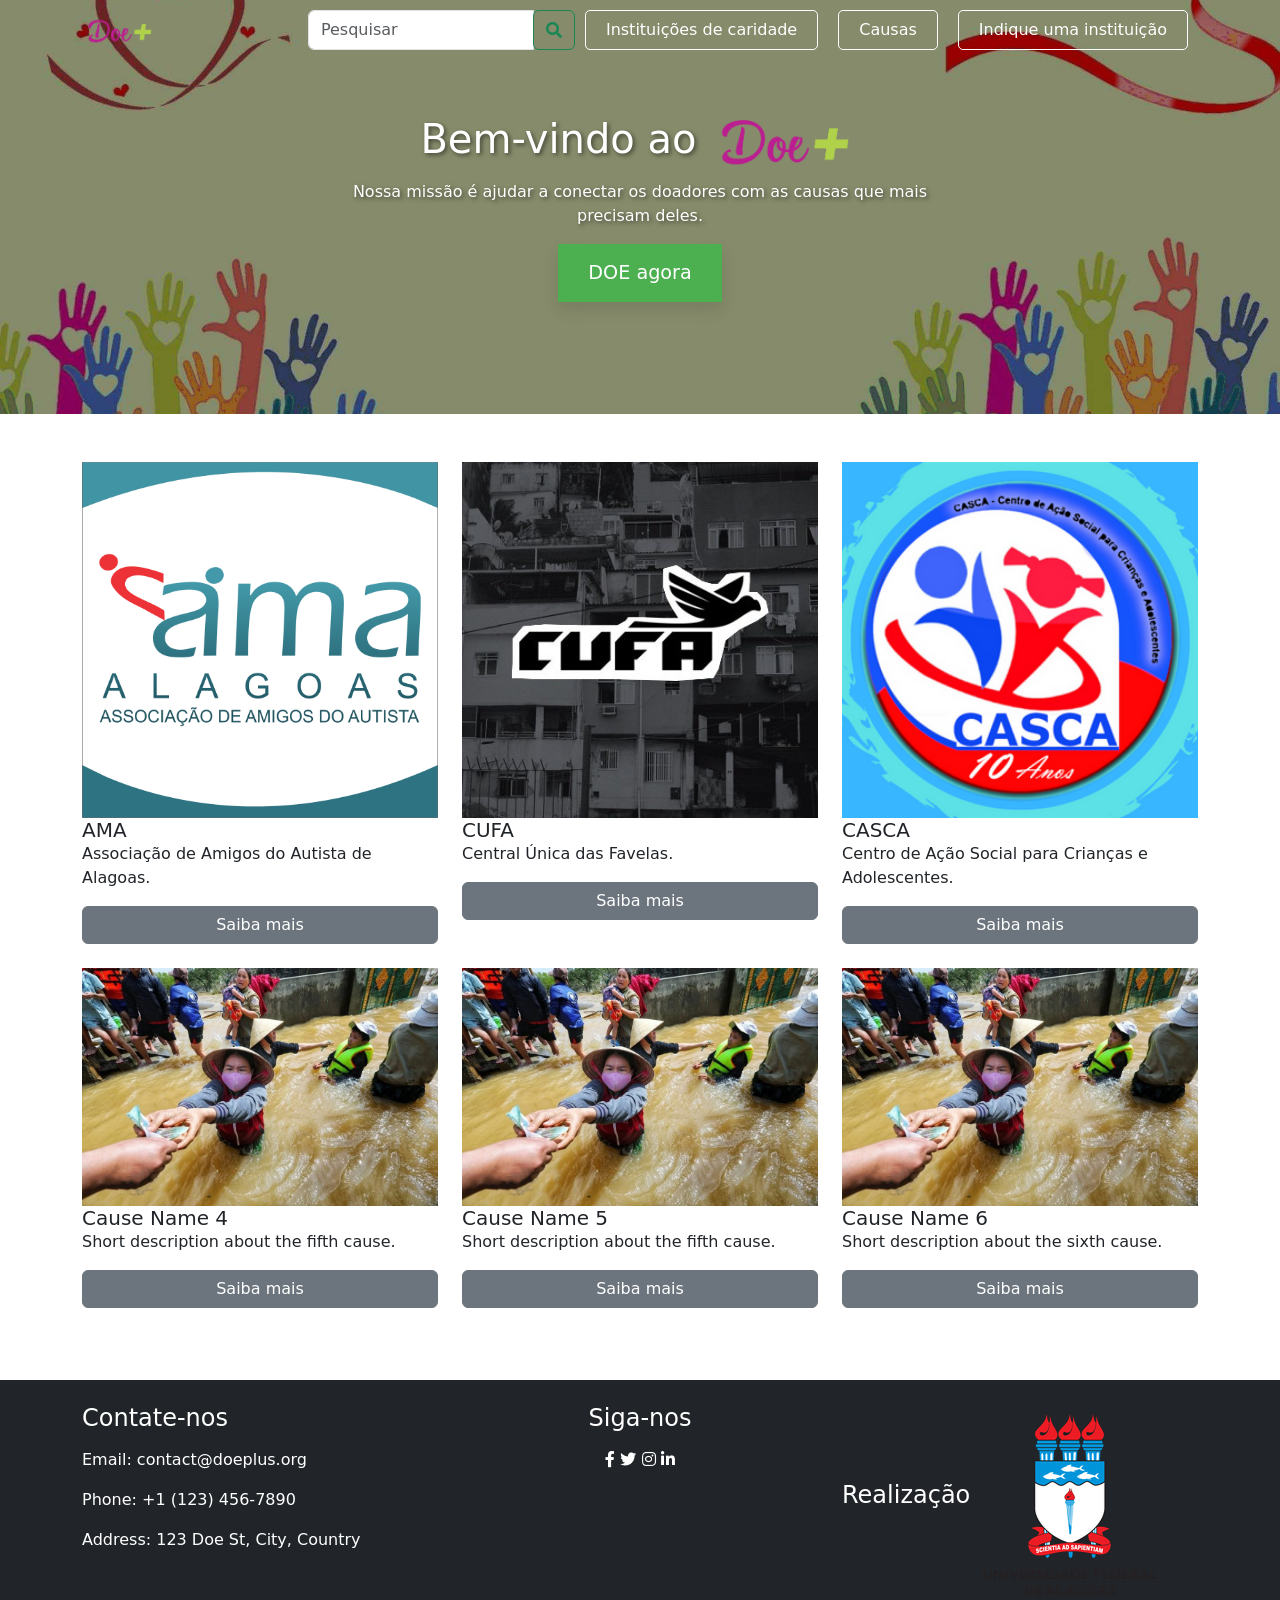
==== commit ba0934d2: "Correção Navbar Correção referente ao comportamento da Navbar com o rolar da página, assim como esti" ====
--- a/index.html
+++ b/index.html
@@ -11,9 +11,9 @@
 </head>
 
 <body>
-
+    <!-- <div class="spaceReserv"></div> -->
     <!-- Header and Navigation -->
-    <nav class="navbar navbar-expand-lg navbar-dark bg-dark">
+    <nav class="navbar fixed-top">
         <div class="container">
             <a class="navbar-brand" href="index.html">
                 <img src="media/logo.png" alt="Doe+ Logo" height="30">
@@ -24,16 +24,17 @@
                         <input class="form-control" type="search" name="q" placeholder="Pesquisar"
                             aria-label="Pesquisar">
                         <div class="input-group-append">
-                            <button class="btn btn-outline-success" type="submit">
+                            <button class=" btn btn-outline-success searchNvBar" type="submit">
                                 <i class="fas fa-search"></i>
                             </button>
                         </div>
                     </div>
                 </form>
-
-                <a class="nav-btn" href="indicacao.html">Indique uma instituição</a>
-                <a class="nav-btn" href="causa - social.html">Causas</a>
-                <a class="nav-btn" href="insituicoes.html">Instituições de caridade</a>
+                <div class="btnsNavbar ">
+                    <a class="nav-btn" href="indicacao.html">Indique uma instituição</a>
+                    <a class="nav-btn" href="causa - social.html">Causas</a>
+                    <a class="nav-btn" href="insituicoes.html">Instituições de caridade</a>
+                </div>
             </div>
         </div>
     </nav>
@@ -59,9 +60,9 @@
     </script>
     <!-- Banner Section -->
     <div class="banner container-fluid">
-        <div class="row h-100 align-items-center">
+        <div class="row h-100 align-items-center ">
             <div class="col-lg-6 mx-auto text-center">
-                <h1>Bem-vindo ao <img src="media/logo.png" alt="Doe+ Logo" height="60"></h1>
+                <h1>Bem-vindo ao <img class="cabecalho" src="media/logo.png" alt="Doe+ Logo" height="60"></h1>
                 <p>Nossa missão é ajudar a conectar os doadores com as causas que mais precisam deles.</p>
                 <button onclick="window.location.href='formulario.html'" class="donate-btn">DOE agora</button>
             </div>
@@ -185,8 +186,8 @@
             </div>
         </div>
     </footer>
-    <script src="https://cdn.jsdelivr.net/npm/bootstrap@5.1.0/dist/js/bootstrap.bundle.min.js"></script>
-    </script>
+    <script src="https://cdn.jsdelivr.net/npm/bootstrap@5.3.2/dist/js/bootstrap.bundle.min.js" integrity="sha384-C6RzsynM9kWDrMNeT87bh95OGNyZPhcTNXj1NW7RuBCsyN/o0jlpcV8Qyq46cDfL" crossorigin="anonymous"></script>
+
 </body>
 
 </html>
--- a/styles/index.css
+++ b/styles/index.css
@@ -1,169 +1,185 @@
 .body {
-    font-family: 'Arial', sans-serif;
-    margin: 0;
-    padding: 0;
-    padding-top: 80px;
-    background-color: #f0f0f0;
+  font-family: "Arial", sans-serif;
+  margin: 0;
+  padding: 0;
+  background-color: indianred;
+
 }
 
+/* .spaceReserv {
+  height: 60px;
+  width: 100%;
+  background-color: red;
+  position: block
+  ;
+} */
+
 .navbar {
-    position: fixed;
-    width: 100%;
-    z-index: 1000;
-    background-color: transparent !important;
-    transition: background-color 0.5s ease;
-    margin-bottom: 0px;
+  display: flex;
+  position: fixed;
+  top: 0;
+  width: 100%;
+  height: 60px;
+  z-index: 10;
+  background-color: transparent;
+  transition: background-color 0.5s ease;
 }
 
-.navbar.scrolled {
-    background-color: rgba(0, 0, 0, 0.7) !important;
+.navbar.fixed-top.bg-solid{
+    background-color: #1d8492;
+}
+
+
+.nav-btn {
+  border-radius: 5px;
+  display: flex;
+  align-items: center;
+  float: right;
+  color: white;
+  height: 40px;
+  padding: 10px 20px;
+  margin: 0 10px;
+  justify-content: space-between;
+  border: 1px solid white;
+  text-decoration: none;
+  transition: 0.3s;
+}
+
+.nav-btn:hover {
+  background-color: white;
+  color: black;
+}
+
+.searchNvBar {
+  display: flex;
+  height: 40px;
+  align-items: center;
 }
 
 .bg-solid {
-    background-color: #333; 
+  background-color: #333;
 }
 
-
 .custom-search-form {
-    display: flex;
-    align-items: center;
-    margin-right: 15px;
-
+  display: flex;
+  align-items: center;
+  margin-right: 15px;
 }
 
 .custom-search-input {
-
-    width: 200px;
-    padding: 10px;
-    border: 1px solid #ccc;
-    border-radius: 5px 0 0 5px;
+  width: 200px;
+  padding: 10px;
+  border: 1px solid #ccc;
+  border-radius: 5px 0 0 5px;
 }
 
 .custom-search-button {
-
-    background-color: #007bff;
-    color: white;
-    border: none;
-    border-radius: 0 5px 5px 0;
-    padding: 10px 15px;
-    cursor: pointer;
+  background-color: #007bff;
+  color: white;
+  border: none;
+  border-radius: 0 5px 5px 0;
+  padding: 10px 15px;
+  cursor: pointer;
 }
 
 .custom-search-button i {
-
-    margin-right: 5px;
+  margin-right: 5px;
 }
 
 .banner {
-    background: url('../media/banner2.jpg') no-repeat center center;
-    background-size: cover;
-    height: 46vh;
-    color: white;
-    text-shadow: 2px 2px 4px rgba(0, 0, 0, 0.5);
-    position: relative;
-    z-index: 0;
-}
-
-.nav-btn {
-    color: white;
-    padding: 10px 20px;
-    margin: 0 5px;
-    border: 1px solid white;
-    text-decoration: none;
-    transition: 0.3s;
-}
-
-.nav-btn:hover {
-    background-color: white;
-    color: black;
+  background: url("../media/banner2.jpg") no-repeat center center;
+  background-size: cover;
+  height: 46vh;
+  color: white;
+  text-shadow: 2px 2px 4px rgba(0, 0, 0, 0.5);
+  position: relative;
+  z-index: 0;
 }
 
 .card {
-
-    height: 470px;
-    display: flex;
-    flex-direction: column;
+  height: 470px;
+  display: flex;
+  flex-direction: column;
 }
 
 .card-body {
-
-    flex: 1;
-    display: flex;
-    flex-direction: column;
-    justify-content: space-between;
+  flex: 1;
+  display: flex;
+  flex-direction: column;
+  justify-content: space-between;
 }
 
 .card-description {
-
-    max-height: 150px;
-    overflow: hidden;
+  max-height: 150px;
+  overflow: hidden;
 }
 
 .card {
-    box-shadow: 0 4px 8px 0 rgba(0, 0, 0, 0.2);
-    transition: 0.3s;
+  box-shadow: 0 4px 8px 0 rgba(0, 0, 0, 0.2);
+  transition: 0.3s;
 }
 
 .card:hover {
-    box-shadow: 0 8px 16px 0 rgba(0, 0, 0, 0.4);
+  box-shadow: 0 8px 16px 0 rgba(0, 0, 0, 0.4);
 }
 
 .card-img-top {
-    max-width: 100%;
-    height: auto;
+  max-width: 100%;
+  height: auto;
 }
 
 .donate-btn {
-    /*background-color: #f44336;*/
-    /* red */
-    background-color: #4CAF50;
-    /* green */
-    /*background-color: #007BFF;*/
-    /* blue */
-    /*background-color: #FFC107;*/
-    /* yellow */
-    /*background-color: #9C27B0;*/
-    /* purple */
-    color: white;
-    padding: 15px 30px;
-    font-size: 1.2rem;
-    border: none;
-    box-shadow: 0 8px 15px rgba(0, 0, 0, 0.1);
-    transition: all 0.3s;
+  /*background-color: #f44336;*/
+  /* red */
+  background-color: #4caf50;
+  /* green */
+  /*background-color: #007BFF;*/
+  /* blue */
+  /*background-color: #FFC107;*/
+  /* yellow */
+  /*background-color: #9C27B0;*/
+  /* purple */
+  color: white;
+  padding: 15px 30px;
+  font-size: 1.2rem;
+  border: none;
+  box-shadow: 0 8px 15px rgba(0, 0, 0, 0.1);
+  transition: all 0.3s;
 }
 
 .donate-btn:hover {
-    /*background-color: #d32f2f;*/
-    /* red */
-    background-color: #087f23;
-    /* green */
-    /*background-color: #0056b3;*/
-    /* blue */
-    /*background-color: #b28704;*/
-    /* yellow */
-    /*background-color: #6a007c;*/
-    /* purle */
-    transform: scale(1.05);
-    /* slightly enlarge the button */
-    box-shadow: 0 12px 20px rgba(0, 0, 0, 0.2);
+  /*background-color: #d32f2f;*/
+  /* red */
+  background-color: #087f23;
+  /* green */
+  /*background-color: #0056b3;*/
+  /* blue */
+  /*background-color: #b28704;*/
+  /* yellow */
+  /*background-color: #6a007c;*/
+  /* purle */
+  transform: scale(1.05);
+  /* slightly enlarge the button */
+  box-shadow: 0 12px 20px rgba(0, 0, 0, 0.2);
 }
 
 .donate-btn:focus {
-    outline: none;
+  outline: none;
 }
 
 .footer {
-    position: relative;
-    width: 100%;
-    bottom: 0;
+  position: relative;
+  width: 100%;
+  bottom: 0;
 }
 
 .footer h4 {
-    font-size: 1.5rem;
-    margin-bottom: 1rem;
+  font-size: 1.5rem;
+  margin-bottom: 1rem;
 }
 
 .footer a:hover {
-    text-decoration: none;
-    opacity: 0.7;
-}+  text-decoration: none;
+  opacity: 0.7;
+}
+
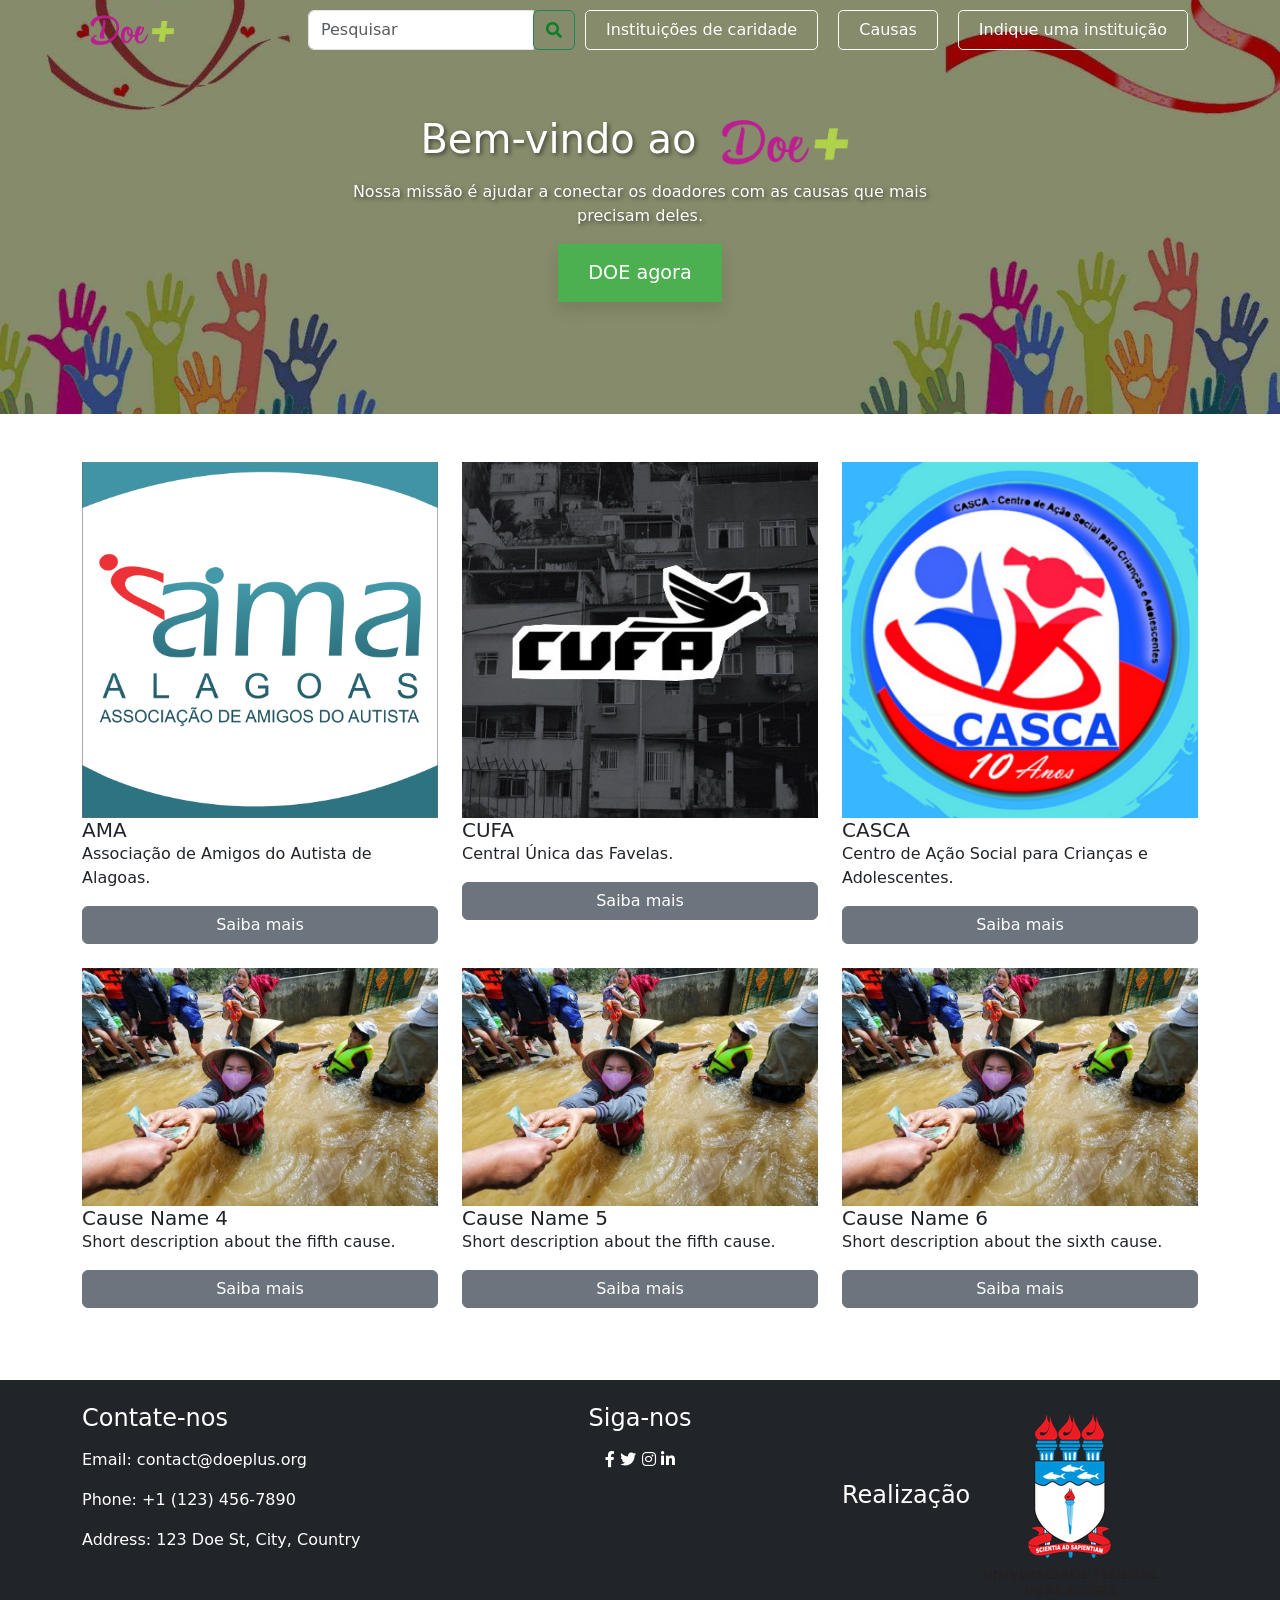
==== commit a77c6e30: "Atualizações visuais e responsivas adicionado mais responsividade relacionada a navbar e redimension" ====
--- a/index.html
+++ b/index.html
@@ -16,7 +16,7 @@
     <nav class="navbar fixed-top">
         <div class="container">
             <a class="navbar-brand" href="index.html">
-                <img src="media/logo.png" alt="Doe+ Logo" height="30">
+                <img src="media/logo.png" class="logoImg" alt="Doe+ Logo" height="30">
             </a>
             <div class="d-flex">
                 <form class="form-inline my-2 my-lg-0" action="{% url 'search' %}" method="GET">
--- a/styles/index.css
+++ b/styles/index.css
@@ -6,13 +6,10 @@
 
 }
 
-/* .spaceReserv {
-  height: 60px;
-  width: 100%;
-  background-color: red;
-  position: block
-  ;
-} */
+.fixed-top{
+  margin: 0;
+  padding: 0;
+}
 
 .navbar {
   display: flex;
@@ -25,10 +22,20 @@
   transition: background-color 0.5s ease;
 }
 
-.navbar.fixed-top.bg-solid{
-    background-color: #1d8492;
+.logoImg{
+  width: 100%;
+  height: 40px;
 }
 
+
+
+.navbar.fixed-top.bg-solid{
+    background-color: #6f9eac;
+}
+
+.fa-search{
+  color: #087f23;
+}
 
 .nav-btn {
   border-radius: 5px;
@@ -54,10 +61,6 @@
   display: flex;
   height: 40px;
   align-items: center;
-}
-
-.bg-solid {
-  background-color: #333;
 }
 
 .custom-search-form {
@@ -183,3 +186,8 @@
   opacity: 0.7;
 }
 
+@media(max-width:994px){
+  .btnsNavbar{
+    display:none;
+  }
+}
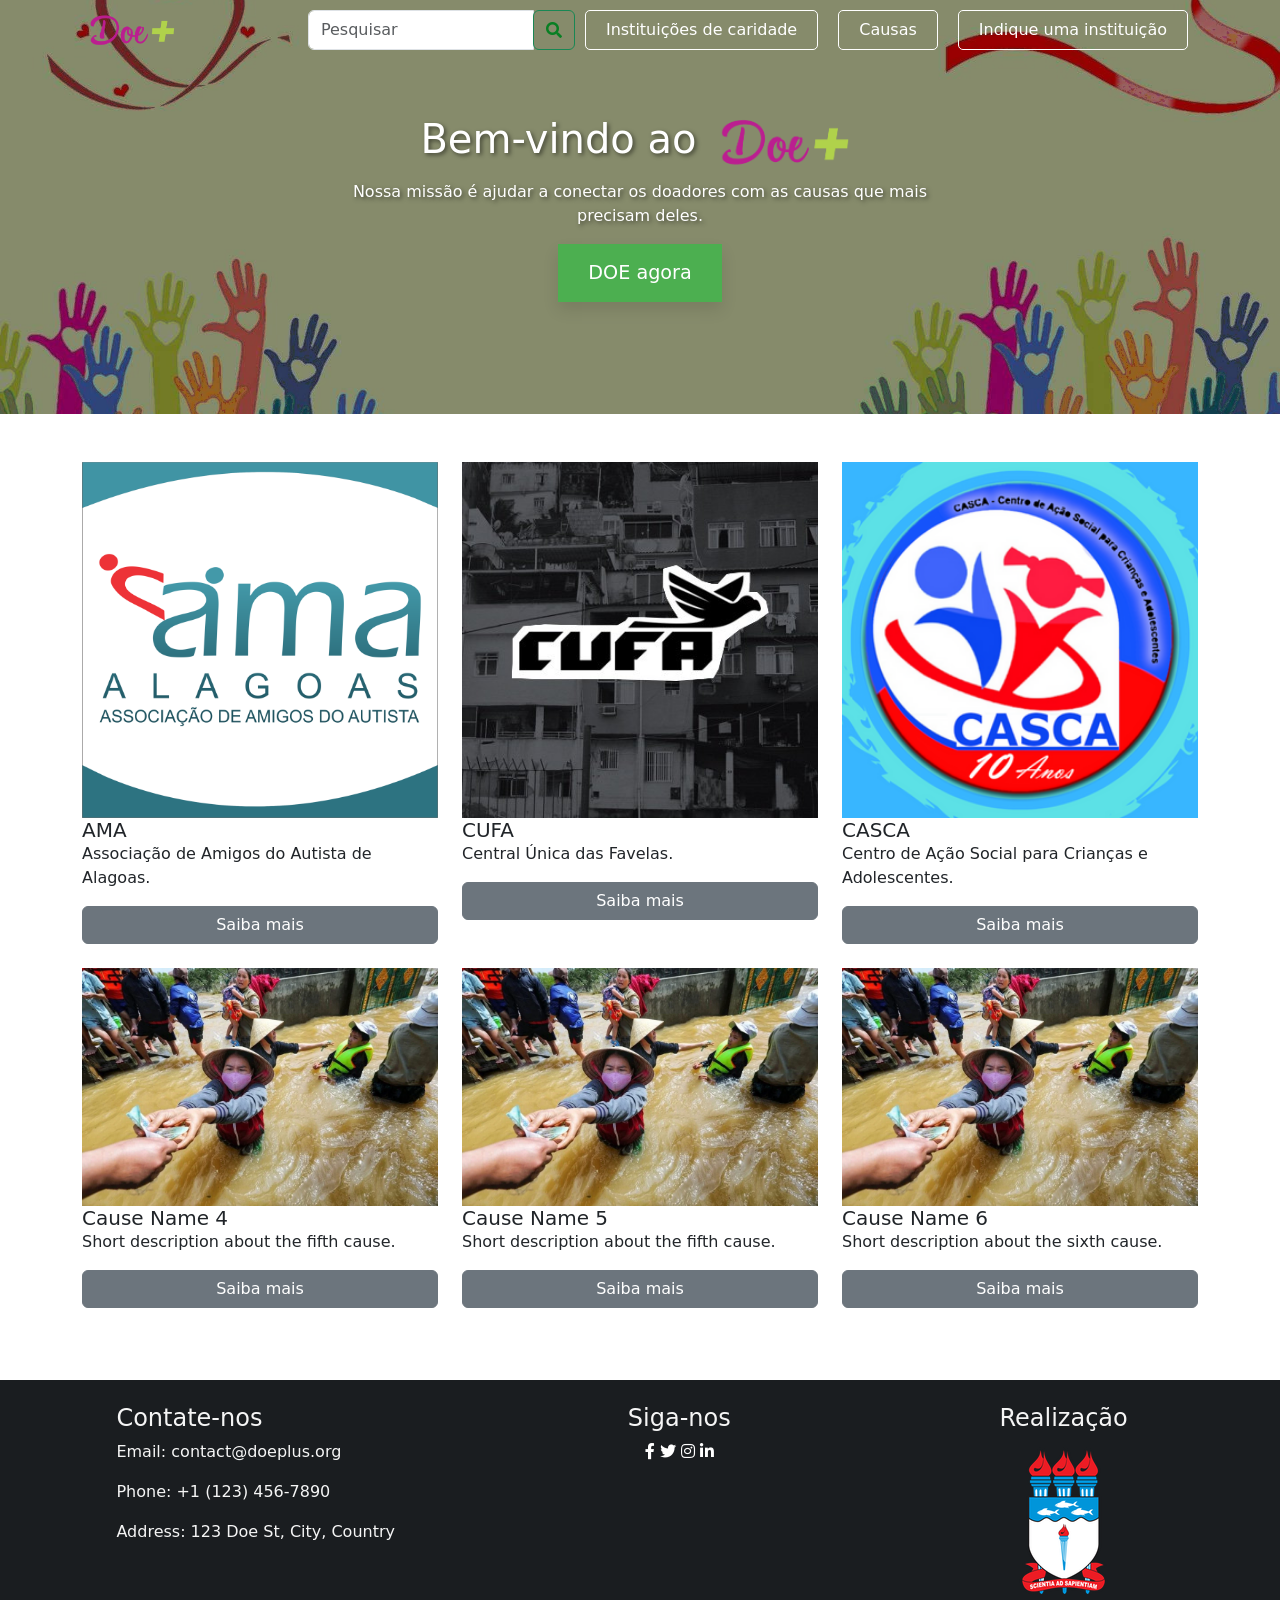
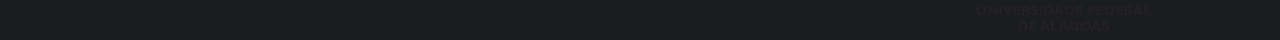
==== commit f34f8d83: "Navbar Reestruturação da navbar. inserindo o flexbox do mesmo diretamente via arquivo css ao invês d" ====
--- a/index.html
+++ b/index.html
@@ -158,11 +158,11 @@
 
         </div>
     </div>
-    <footer class="footer bg-dark text-white py-4">
-        <div class="container">
-            <div class="row">
-                <!-- Contact Info -->
-                <div class="col-md-4">
+    <footer>
+        <div class="footerContainer">
+            <!-- Contact Info -->
+            
+                <div class="contactInfo">
                     <h4>Contate-nos</h4>
                     <p>Email: contact@doeplus.org</p>
                     <p>Phone: +1 (123) 456-7890</p>
@@ -170,23 +170,25 @@
                 </div>
 
                 <!-- Social Media Links -->
-                <div class="col-md-4 text-center">
+                <div class="socialMedia">
                     <h4>Siga-nos</h4>
                     <a href="#" class="text-white mr-3"><i class="fab fa-facebook-f"></i></a>
                     <a href="#" class="text-white mr-3"><i class="fab fa-twitter"></i></a>
                     <a href="#" class="text-white mr-3"><i class="fab fa-instagram"></i></a>
                     <a href="#" class="text-white"><i class="fab fa-linkedin-in"></i></a>
                 </div>
-                <div class="col-md-2 d-flex align-items-center">
+                <div class="realization">
                     <h4>Realização</h4>
                     <a href="https://ufal.br/" target="_blank" class="d-flex align-items-center">
                         <img src="logo - instituições/logo - ufal.png" alt="Logo Confidencialidade">
                     </a>
                 </div>
-            </div>
+            
         </div>
     </footer>
-    <script src="https://cdn.jsdelivr.net/npm/bootstrap@5.3.2/dist/js/bootstrap.bundle.min.js" integrity="sha384-C6RzsynM9kWDrMNeT87bh95OGNyZPhcTNXj1NW7RuBCsyN/o0jlpcV8Qyq46cDfL" crossorigin="anonymous"></script>
+    <script src="https://cdn.jsdelivr.net/npm/bootstrap@5.3.2/dist/js/bootstrap.bundle.min.js"
+        integrity="sha384-C6RzsynM9kWDrMNeT87bh95OGNyZPhcTNXj1NW7RuBCsyN/o0jlpcV8Qyq46cDfL"
+        crossorigin="anonymous"></script>
 
 </body>
 
--- a/styles/index.css
+++ b/styles/index.css
@@ -3,10 +3,9 @@
   margin: 0;
   padding: 0;
   background-color: indianred;
-
-}
-
-.fixed-top{
+}
+
+.fixed-top {
   margin: 0;
   padding: 0;
 }
@@ -22,18 +21,16 @@
   transition: background-color 0.5s ease;
 }
 
-.logoImg{
+.logoImg {
   width: 100%;
   height: 40px;
 }
 
-
-
-.navbar.fixed-top.bg-solid{
-    background-color: #6f9eac;
-}
-
-.fa-search{
+.navbar.fixed-top.bg-solid {
+  background-color: #6f9eac;
+}
+
+.fa-search {
   color: #087f23;
 }
 
@@ -170,24 +167,41 @@
   outline: none;
 }
 
-.footer {
-  position: relative;
-  width: 100%;
-  bottom: 0;
-}
-
-.footer h4 {
+.footerContainer {
+  display: flex;
+  background-color: #1a1d20;
+  justify-content: space-around;
+  align-items: flex-start;
+  padding-top: 24px;
+  flex-wrap: wrap;
+}
+
+
+.socialMedia {
+  text-align: center;
+
+}
+
+.realization {
+  text-align: center;
+}
+
+.footerContainer h4 {
   font-size: 1.5rem;
-  margin-bottom: 1rem;
-}
-
-.footer a:hover {
+  
+  color: whitesmoke;
+}
+.footerContainer p {
+  color: whitesmoke;
+}
+
+.footerContainer a:hover {
   text-decoration: none;
   opacity: 0.7;
 }
 
-@media(max-width:994px){
-  .btnsNavbar{
-    display:none;
+@media (max-width: 994px) {
+  .btnsNavbar {
+    display: none;
   }
 }
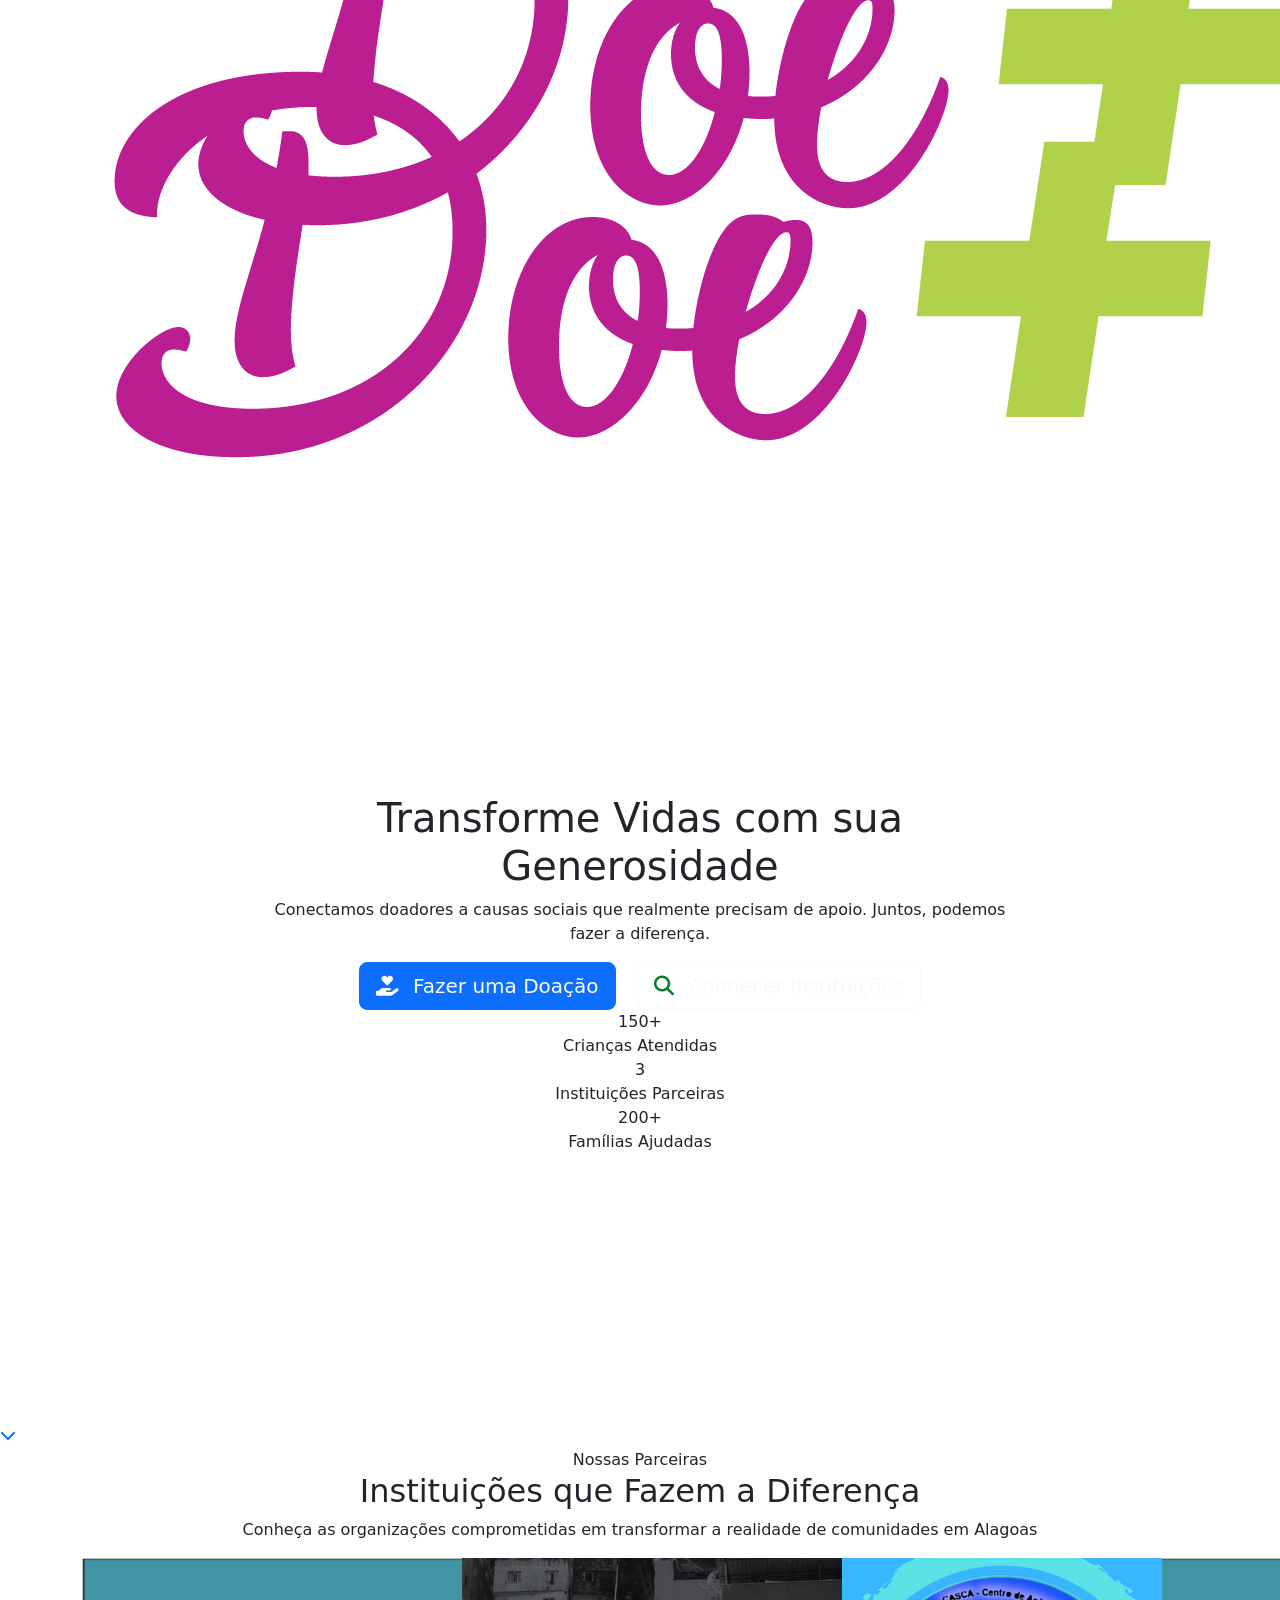
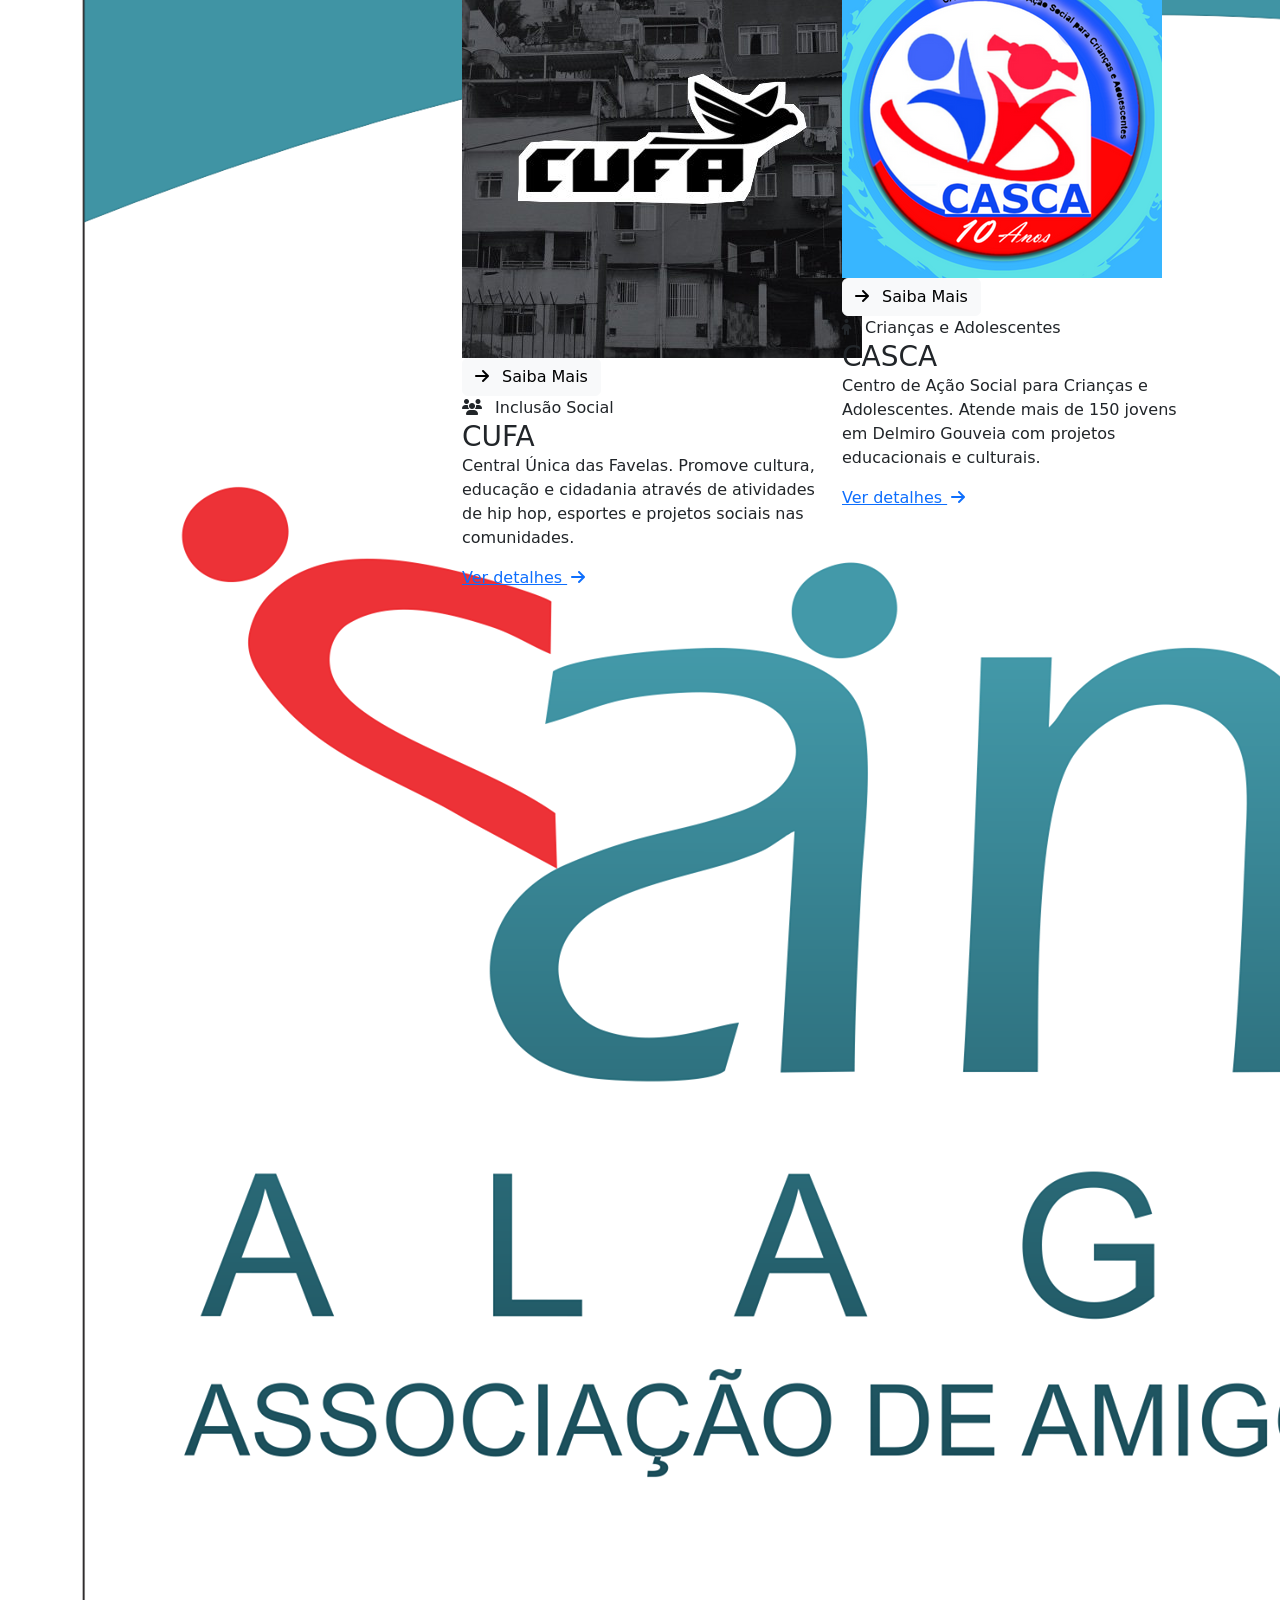
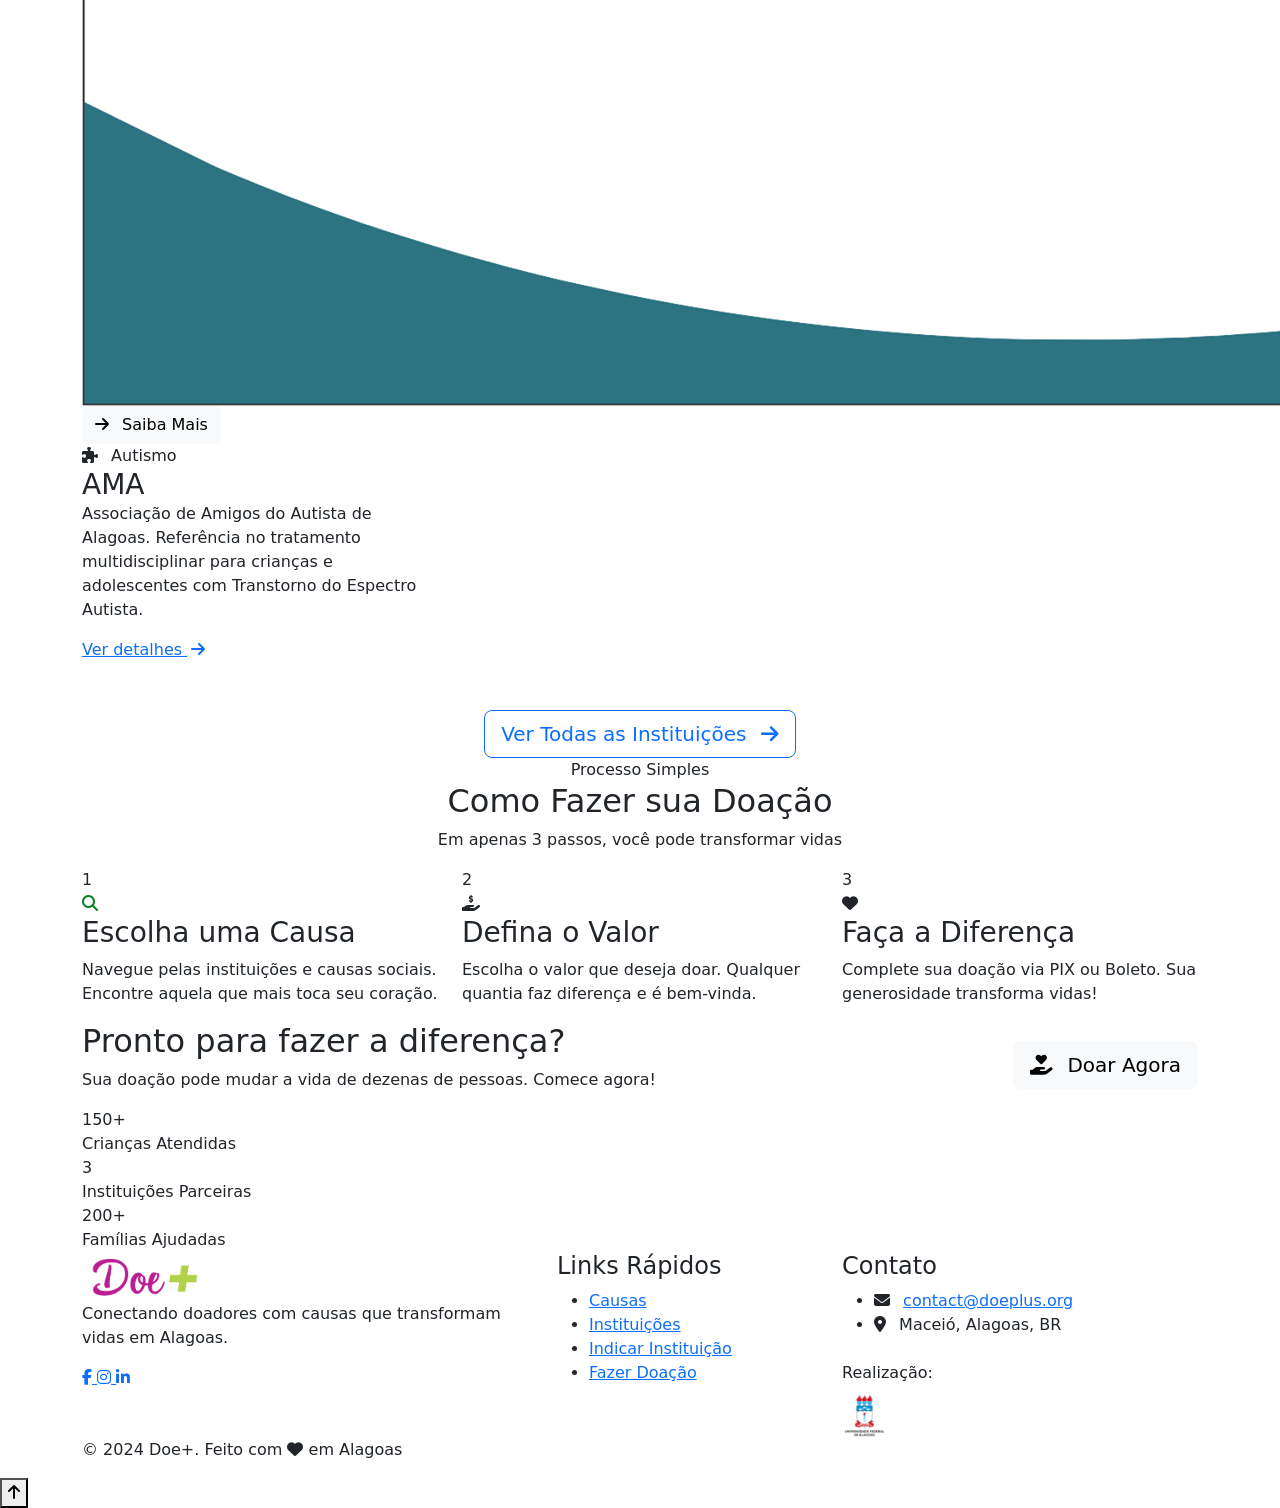
==== commit 69a41420: "Update index.html Pequenas mudanças" ====
--- a/index.html
+++ b/index.html
@@ -1,195 +1,375 @@
 <!DOCTYPE html>
-<html lang="en">
+<html lang="pt-BR">
 
 <head>
     <meta charset="UTF-8">
     <meta name="viewport" content="width=device-width, initial-scale=1.0">
-    <title>Doe+</title>
-    <link href="https://cdn.jsdelivr.net/npm/bootstrap@5.1.0/dist/css/bootstrap.min.css" rel="stylesheet">
-    <link href="https://cdnjs.cloudflare.com/ajax/libs/font-awesome/5.15.3/css/all.min.css" rel="stylesheet">
+    <meta name="description" content="Doe+ conecta doadores com instituições de caridade que mais precisam de ajuda">
+    <title>Doe+ | Conectando Doadores e Causas Sociais</title>
+    <link href="https://cdn.jsdelivr.net/npm/bootstrap@5.3.0/dist/css/bootstrap.min.css" rel="stylesheet">
+    <link href="https://cdnjs.cloudflare.com/ajax/libs/font-awesome/6.4.0/css/all.min.css" rel="stylesheet">
     <link href="styles/index.css" rel="stylesheet">
 </head>
 
 <body>
-    <!-- <div class="spaceReserv"></div> -->
-    <!-- Header and Navigation -->
-    <nav class="navbar fixed-top">
+    <!-- Navegação -->
+    <nav class="navbar navbar-expand-lg fixed-top" id="mainNav">
         <div class="container">
             <a class="navbar-brand" href="index.html">
-                <img src="media/logo.png" class="logoImg" alt="Doe+ Logo" height="30">
+                <img src="media/logo.png" alt="Doe+ Logo" class="logo-img">
             </a>
-            <div class="d-flex">
-                <form class="form-inline my-2 my-lg-0" action="{% url 'search' %}" method="GET">
-                    <div class="input-group">
-                        <input class="form-control" type="search" name="q" placeholder="Pesquisar"
-                            aria-label="Pesquisar">
-                        <div class="input-group-append">
-                            <button class=" btn btn-outline-success searchNvBar" type="submit">
-                                <i class="fas fa-search"></i>
-                            </button>
-                        </div>
-                    </div>
-                </form>
-                <div class="btnsNavbar ">
-                    <a class="nav-btn" href="indicacao.html">Indique uma instituição</a>
-                    <a class="nav-btn" href="causa - social.html">Causas</a>
-                    <a class="nav-btn" href="insituicoes.html">Instituições de caridade</a>
-                </div>
+            
+            <button class="navbar-toggler" type="button" data-bs-toggle="collapse" data-bs-target="#navbarContent" 
+                    aria-controls="navbarContent" aria-expanded="false" aria-label="Toggle navigation">
+                <span class="navbar-toggler-icon"></span>
+            </button>
+
+            <div class="collapse navbar-collapse" id="navbarContent">
+                <ul class="navbar-nav ms-auto align-items-center">
+                    <li class="nav-item">
+                        <a class="nav-link" href="causa-social.html">
+                            <i class="fas fa-heart me-1"></i> Causas
+                        </a>
+                    </li>
+                    <li class="nav-item">
+                        <a class="nav-link" href="insituicoes.html">
+                            <i class="fas fa-building me-1"></i> Instituições
+                        </a>
+                    </li>
+                    <li class="nav-item">
+                        <a class="nav-link" href="indicacao.html">
+                            <i class="fas fa-plus-circle me-1"></i> Indicar
+                        </a>
+                    </li>
+                    <li class="nav-item">
+                        <a class="btn btn-donate" href="formulario.html">
+                            <i class="fas fa-hand-holding-heart me-2"></i> Doar Agora
+                        </a>
+                    </li>
+                </ul>
             </div>
         </div>
     </nav>
-    <script>
-        const navbar = document.querySelector('.navbar');
-
-        // Defina a altura em pixels a partir do topo da página onde a cor sólida será aplicada
-        const scrollThreshold = 10; // Substitua 200 pela altura desejada em pixels
-
-        // Adicione um evento de rolagem à página
-        window.addEventListener('scroll', function () {
-            // Verifique a posição vertical atual da página
-            const scrollPosition = window.scrollY;
-
-            // Se a posição vertical for maior que a altura do banner (scrollThreshold),
-            // aplique a classe bg-solid à navbar; caso contrário, remova-a
-            if (scrollPosition > scrollThreshold) {
-                navbar.classList.add('bg-solid');
-            } else {
-                navbar.classList.remove('bg-solid');
-            }
-        });
-    </script>
-    <!-- Banner Section -->
-    <div class="banner container-fluid">
-        <div class="row h-100 align-items-center ">
-            <div class="col-lg-6 mx-auto text-center">
-                <h1>Bem-vindo ao <img class="cabecalho" src="media/logo.png" alt="Doe+ Logo" height="60"></h1>
-                <p>Nossa missão é ajudar a conectar os doadores com as causas que mais precisam deles.</p>
-                <button onclick="window.location.href='formulario.html'" class="donate-btn">DOE agora</button>
-            </div>
-        </div>
-    </div>
-
-    <!-- Causes Section -->
-    <div class="container my-5">
-        <div class="row">
-            <!-- First Row of Cards -->
-
-            <!-- First Card -->
-            <div class="col-lg-4 mb-4">
-                <div class="card-img-top">
-                    <img src="logo - instituições/AMA_Logo.png" class="card-img-top"
-                        alt="Logo Associação de Amigos do Autista de Alagoas">
-                    <div class="card-body card-description">
-                        <h5 class="card-title">AMA</h5>
-                        <p class="card-text">Associação de Amigos do Autista de Alagoas.</p>
-                        <a href="AMA.html" class="btn btn-secondary">Saiba mais</a>
-                    </div>
-                </div>
-            </div>
-
-
-            <!-- Second Card -->
-            <div class="col-lg-4 mb-4">
-                <div class="card-img-top">
-                    <img src="logo - instituições/CUFA_Logo(2).jpg" class="card-img-top"
-                        alt="Logo Central Única das Favelas">
-                    <div class="card-body card-description">
-                        <h5 class="card-title">CUFA</h5>
-                        <p class="card-text">
-                            Central Única das Favelas.
+
+    <!-- Banner Hero -->
+    <section class="hero-banner">
+        <div class="hero-overlay"></div>
+        
+        <!-- Logo Doe+ Gigante que diminui ao rolar -->
+        <div class="hero-logo-wrapper">
+            <img src="media/logo.png" alt="Doe+" class="hero-logo-large">
+        </div>
+        
+        <div class="container hero-content">
+            <div class="row align-items-center min-vh-100">
+                <div class="col-lg-8 mx-auto text-center">
+                    <h1 class="hero-title animate-fade-in">
+                        Transforme Vidas com sua <span class="highlight">Generosidade</span>
+                    </h1>
+                    <p class="hero-subtitle animate-fade-in-delay">
+                        Conectamos doadores a causas sociais que realmente precisam de apoio. 
+                        Juntos, podemos fazer a diferença.
+                    </p>
+                    <div class="hero-buttons animate-fade-in-delay-2">
+                        <a href="formulario.html" class="btn btn-primary btn-lg me-3">
+                            <i class="fas fa-hand-holding-heart me-2"></i> Fazer uma Doação
+                        </a>
+                        <a href="#instituicoes" class="btn btn-outline-light btn-lg">
+                            <i class="fas fa-search me-2"></i> Conhecer Instituições
+                        </a>
+                    </div>
+                    
+                    <!-- Estatísticas -->
+                    <div class="hero-stats">
+                        <div class="stat-item">
+                            <div class="stat-number">150+</div>
+                            <div class="stat-label">Crianças Atendidas</div>
+                        </div>
+                        <div class="stat-item">
+                            <div class="stat-number">3</div>
+                            <div class="stat-label">Instituições Parceiras</div>
+                        </div>
+                        <div class="stat-item">
+                            <div class="stat-number">200+</div>
+                            <div class="stat-label">Famílias Ajudadas</div>
+                        </div>
+                    </div>
+                </div>
+            </div>
+        </div>
+        
+        <!-- Scroll Indicator -->
+        <div class="scroll-indicator">
+            <a href="#instituicoes" aria-label="Rolar para instituições">
+                <i class="fas fa-chevron-down"></i>
+            </a>
+        </div>
+    </section>
+
+    <!-- Seção de Instituições -->
+    <section class="institutions-section" id="instituicoes">
+        <div class="container">
+            <div class="section-header text-center">
+                <span class="section-badge">Nossas Parceiras</span>
+                <h2 class="section-title">Instituições que Fazem a Diferença</h2>
+                <p class="section-description">
+                    Conheça as organizações comprometidas em transformar a realidade de comunidades em Alagoas
+                </p>
+            </div>
+
+            <div class="row g-4">
+                <!-- Card AMA -->
+                <div class="col-lg-4 col-md-6">
+                    <article class="institution-card">
+                        <div class="card-image-wrapper">
+                            <img src="logo - instituições/AMA_Logo.png" alt="Logo AMA" class="card-image">
+                            <div class="card-overlay">
+                                <a href="AMA.html" class="btn btn-light">
+                                    <i class="fas fa-arrow-right me-2"></i> Saiba Mais
+                                </a>
+                            </div>
+                        </div>
+                        <div class="card-content">
+                            <div class="card-category">
+                                <i class="fas fa-puzzle-piece me-2"></i> Autismo
+                            </div>
+                            <h3 class="card-title">AMA</h3>
+                            <p class="card-description">
+                                Associação de Amigos do Autista de Alagoas. Referência no tratamento 
+                                multidisciplinar para crianças e adolescentes com Transtorno do Espectro Autista.
+                            </p>
+                            <div class="card-footer">
+                                <a href="AMA.html" class="card-link">
+                                    Ver detalhes <i class="fas fa-arrow-right ms-1"></i>
+                                </a>
+                            </div>
+                        </div>
+                    </article>
+                </div>
+
+                <!-- Card CUFA -->
+                <div class="col-lg-4 col-md-6">
+                    <article class="institution-card">
+                        <div class="card-image-wrapper">
+                            <img src="logo - instituições/CUFA_Logo(2).jpg" alt="Logo CUFA" class="card-image">
+                            <div class="card-overlay">
+                                <a href="CUFA.html" class="btn btn-light">
+                                    <i class="fas fa-arrow-right me-2"></i> Saiba Mais
+                                </a>
+                            </div>
+                        </div>
+                        <div class="card-content">
+                            <div class="card-category">
+                                <i class="fas fa-users me-2"></i> Inclusão Social
+                            </div>
+                            <h3 class="card-title">CUFA</h3>
+                            <p class="card-description">
+                                Central Única das Favelas. Promove cultura, educação e cidadania através 
+                                de atividades de hip hop, esportes e projetos sociais nas comunidades.
+                            </p>
+                            <div class="card-footer">
+                                <a href="CUFA.html" class="card-link">
+                                    Ver detalhes <i class="fas fa-arrow-right ms-1"></i>
+                                </a>
+                            </div>
+                        </div>
+                    </article>
+                </div>
+
+                <!-- Card CASCA -->
+                <div class="col-lg-4 col-md-6">
+                    <article class="institution-card">
+                        <div class="card-image-wrapper">
+                            <img src="logo - instituições/CASCA_logo.png" alt="Logo CASCA" class="card-image">
+                            <div class="card-overlay">
+                                <a href="CASCA.html" class="btn btn-light">
+                                    <i class="fas fa-arrow-right me-2"></i> Saiba Mais
+                                </a>
+                            </div>
+                        </div>
+                        <div class="card-content">
+                            <div class="card-category">
+                                <i class="fas fa-child me-2"></i> Crianças e Adolescentes
+                            </div>
+                            <h3 class="card-title">CASCA</h3>
+                            <p class="card-description">
+                                Centro de Ação Social para Crianças e Adolescentes. Atende mais de 150 jovens 
+                                em Delmiro Gouveia com projetos educacionais e culturais.
+                            </p>
+                            <div class="card-footer">
+                                <a href="CASCA.html" class="card-link">
+                                    Ver detalhes <i class="fas fa-arrow-right ms-1"></i>
+                                </a>
+                            </div>
+                        </div>
+                    </article>
+                </div>
+            </div>
+
+            <!-- Call to Action -->
+            <div class="text-center mt-5">
+                <a href="insituicoes.html" class="btn btn-outline-primary btn-lg">
+                    Ver Todas as Instituições <i class="fas fa-arrow-right ms-2"></i>
+                </a>
+            </div>
+        </div>
+    </section>
+
+    <!-- Seção Como Funciona -->
+    <section class="how-it-works-section">
+        <div class="container">
+            <div class="section-header text-center">
+                <span class="section-badge">Processo Simples</span>
+                <h2 class="section-title">Como Fazer sua Doação</h2>
+                <p class="section-description">Em apenas 3 passos, você pode transformar vidas</p>
+            </div>
+
+            <div class="row g-4">
+                <div class="col-lg-4">
+                    <div class="step-card">
+                        <div class="step-number">1</div>
+                        <div class="step-icon">
+                            <i class="fas fa-search"></i>
+                        </div>
+                        <h3 class="step-title">Escolha uma Causa</h3>
+                        <p class="step-description">
+                            Navegue pelas instituições e causas sociais. Encontre aquela que mais 
+                            toca seu coração.
                         </p>
-                        <a href="CUFA.html" class="btn btn-secondary">Saiba mais</a>
-                    </div>
-                </div>
-            </div>
-
-            <!-- Third Card -->
-            <div class="col-lg-4 mb-4">
-                <div class="card-img-top">
-                    <img src="logo - instituições/CASCA_logo.png" class="card-img-top"
-                        alt="Logo do projeto social CASCA ">
-                    <div class="card-body card-description">
-                        <h5 class="card-title">CASCA</h5>
-                        <p class="card-text">
-                            Centro de Ação Social para Crianças e Adolescentes.
+                    </div>
+                </div>
+                <div class="col-lg-4">
+                    <div class="step-card">
+                        <div class="step-number">2</div>
+                        <div class="step-icon">
+                            <i class="fas fa-hand-holding-usd"></i>
+                        </div>
+                        <h3 class="step-title">Defina o Valor</h3>
+                        <p class="step-description">
+                            Escolha o valor que deseja doar. Qualquer quantia faz diferença e é bem-vinda.
                         </p>
-                        <a href="CASCA.html" class="btn btn-secondary">Saiba mais</a>
-                    </div>
-                </div>
-            </div>
-
-            <!-- Second Row of Cards -->
-
-            <!-- Fourth Card -->
-            <div class="col-lg-4 mb-4">
-                <div class="card-img-top">
-                    <img src="media/cause.jpg" class="card-img-top" alt="Cause Image 4">
-                    <div class="card-body card-description">
-                        <h5 class="card-title">Cause Name 4</h5>
-                        <p class="card-text">Short description about the fifth cause.</p>
-                        <a href="AMA" class="btn btn-secondary">Saiba mais</a>
-                    </div>
-                </div>
-            </div>
-
-            <!-- Fifth Card -->
-            <div class="col-lg-4 mb-4">
-                <div class="card-img-top">
-                    <img src="media/cause.jpg" class="card-img-top" alt="Cause Image 5">
-                    <div class="card-body card-description">
-                        <h5 class="card-title">Cause Name 5</h5>
-                        <p class="card-text">Short description about the fifth cause.</p>
-                        <a href="#" class="btn btn-secondary">Saiba mais</a>
-                    </div>
-                </div>
-            </div>
-
-            <!-- Sixth Card -->
-            <div class="col-lg-4 mb-4">
-                <div class="card-img-top">
-                    <img src="media/cause.jpg" class="card-img-top" alt="Cause Image 6">
-                    <div class="card-body card-description">
-                        <h5 class="card-title">Cause Name 6</h5>
-                        <p class="card-text">Short description about the sixth cause.</p>
-                        <a href="#" class="btn btn-secondary">Saiba mais</a>
-                    </div>
-                </div>
-            </div>
-
-        </div>
-    </div>
-    <footer>
-        <div class="footerContainer">
-            <!-- Contact Info -->
-            
-                <div class="contactInfo">
-                    <h4>Contate-nos</h4>
-                    <p>Email: contact@doeplus.org</p>
-                    <p>Phone: +1 (123) 456-7890</p>
-                    <p>Address: 123 Doe St, City, Country</p>
-                </div>
-
-                <!-- Social Media Links -->
-                <div class="socialMedia">
-                    <h4>Siga-nos</h4>
-                    <a href="#" class="text-white mr-3"><i class="fab fa-facebook-f"></i></a>
-                    <a href="#" class="text-white mr-3"><i class="fab fa-twitter"></i></a>
-                    <a href="#" class="text-white mr-3"><i class="fab fa-instagram"></i></a>
-                    <a href="#" class="text-white"><i class="fab fa-linkedin-in"></i></a>
-                </div>
-                <div class="realization">
-                    <h4>Realização</h4>
-                    <a href="https://ufal.br/" target="_blank" class="d-flex align-items-center">
-                        <img src="logo - instituições/logo - ufal.png" alt="Logo Confidencialidade">
+                    </div>
+                </div>
+                <div class="col-lg-4">
+                    <div class="step-card">
+                        <div class="step-number">3</div>
+                        <div class="step-icon">
+                            <i class="fas fa-heart"></i>
+                        </div>
+                        <h3 class="step-title">Faça a Diferença</h3>
+                        <p class="step-description">
+                            Complete sua doação via PIX ou Boleto. Sua generosidade transforma vidas!
+                        </p>
+                    </div>
+                </div>
+            </div>
+        </div>
+    </section>
+
+    <!-- Seção CTA Final -->
+    <section class="cta-section">
+        <div class="container">
+            <div class="row align-items-center">
+                <div class="col-lg-8">
+                    <h2 class="cta-title">Pronto para fazer a diferença?</h2>
+                    <p class="cta-description">
+                        Sua doação pode mudar a vida de dezenas de pessoas. Comece agora!
+                    </p>
+                </div>
+                <div class="col-lg-4 text-lg-end text-center mt-3 mt-lg-0">
+                    <a href="formulario.html" class="btn btn-light btn-lg">
+                        <i class="fas fa-hand-holding-heart me-2"></i> Doar Agora
                     </a>
                 </div>
-            
+            </div>
+        </div>
+    </section>
+
+    <!-- Footer -->
+    <footer class="footer">
+        <div class="container">
+            <!-- Estatísticas do Rodapé -->
+            <div class="footer-stats">
+                <div class="footer-stat-item">
+                    <div class="footer-stat-number">150+</div>
+                    <div class="footer-stat-label">Crianças Atendidas</div>
+                </div>
+                <div class="footer-stat-item">
+                    <div class="footer-stat-number">3</div>
+                    <div class="footer-stat-label">Instituições Parceiras</div>
+                </div>
+                <div class="footer-stat-item">
+                    <div class="footer-stat-number">200+</div>
+                    <div class="footer-stat-label">Famílias Ajudadas</div>
+                </div>
+            </div>
+
+            <!-- Conteúdo Principal do Footer -->
+            <div class="row g-4 footer-main">
+                <div class="col-lg-5">
+                    <div class="footer-brand">
+                        <img src="media/logo.png" alt="Doe+ Logo" height="50">
+                        <p class="footer-description">
+                            Conectando doadores com causas que transformam vidas em Alagoas.
+                        </p>
+                        <div class="social-links">
+                            <a href="#" aria-label="Facebook" class="social-link">
+                                <i class="fab fa-facebook-f"></i>
+                            </a>
+                            <a href="#" aria-label="Instagram" class="social-link">
+                                <i class="fab fa-instagram"></i>
+                            </a>
+                            <a href="#" aria-label="LinkedIn" class="social-link">
+                                <i class="fab fa-linkedin-in"></i>
+                            </a>
+                        </div>
+                    </div>
+                </div>
+
+                <div class="col-lg-3 col-md-6">
+                    <h4 class="footer-title">Links Rápidos</h4>
+                    <ul class="footer-links">
+                        <li><a href="causa-social.html">Causas</a></li>
+                        <li><a href="insituicoes.html">Instituições</a></li>
+                        <li><a href="indicacao.html">Indicar Instituição</a></li>
+                        <li><a href="formulario.html">Fazer Doação</a></li>
+                    </ul>
+                </div>
+
+                <div class="col-lg-4 col-md-6">
+                    <h4 class="footer-title">Contato</h4>
+                    <ul class="footer-contact">
+                        <li>
+                            <i class="fas fa-envelope me-2"></i>
+                            <a href="mailto:contact@doeplus.org">contact@doeplus.org</a>
+                        </li>
+                        <li>
+                            <i class="fas fa-map-marker-alt me-2"></i>
+                            Maceió, Alagoas, BR
+                        </li>
+                    </ul>
+                    <div class="footer-partner mt-4">
+                        <p class="mb-2">Realização:</p>
+                        <a href="https://ufal.br/" target="_blank" rel="noopener">
+                            <img src="logo - instituições/logo - ufal.png" alt="UFAL" height="45">
+                        </a>
+                    </div>
+                </div>
+            </div>
+
+            <div class="footer-bottom">
+                <p>&copy; 2024 Doe+. Feito com <i class="fas fa-heart"></i> em Alagoas</p>
+            </div>
         </div>
     </footer>
-    <script src="https://cdn.jsdelivr.net/npm/bootstrap@5.3.2/dist/js/bootstrap.bundle.min.js"
-        integrity="sha384-C6RzsynM9kWDrMNeT87bh95OGNyZPhcTNXj1NW7RuBCsyN/o0jlpcV8Qyq46cDfL"
-        crossorigin="anonymous"></script>
-
+
+    <!-- Botão Voltar ao Topo -->
+    <button class="back-to-top" id="backToTop" aria-label="Voltar ao topo">
+        <i class="fas fa-arrow-up"></i>
+    </button>
+
+    <script src="https://cdn.jsdelivr.net/npm/bootstrap@5.3.0/dist/js/bootstrap.bundle.min.js"></script>
+    <script src="scripts/main.js"></script>
 </body>
 
 </html>
